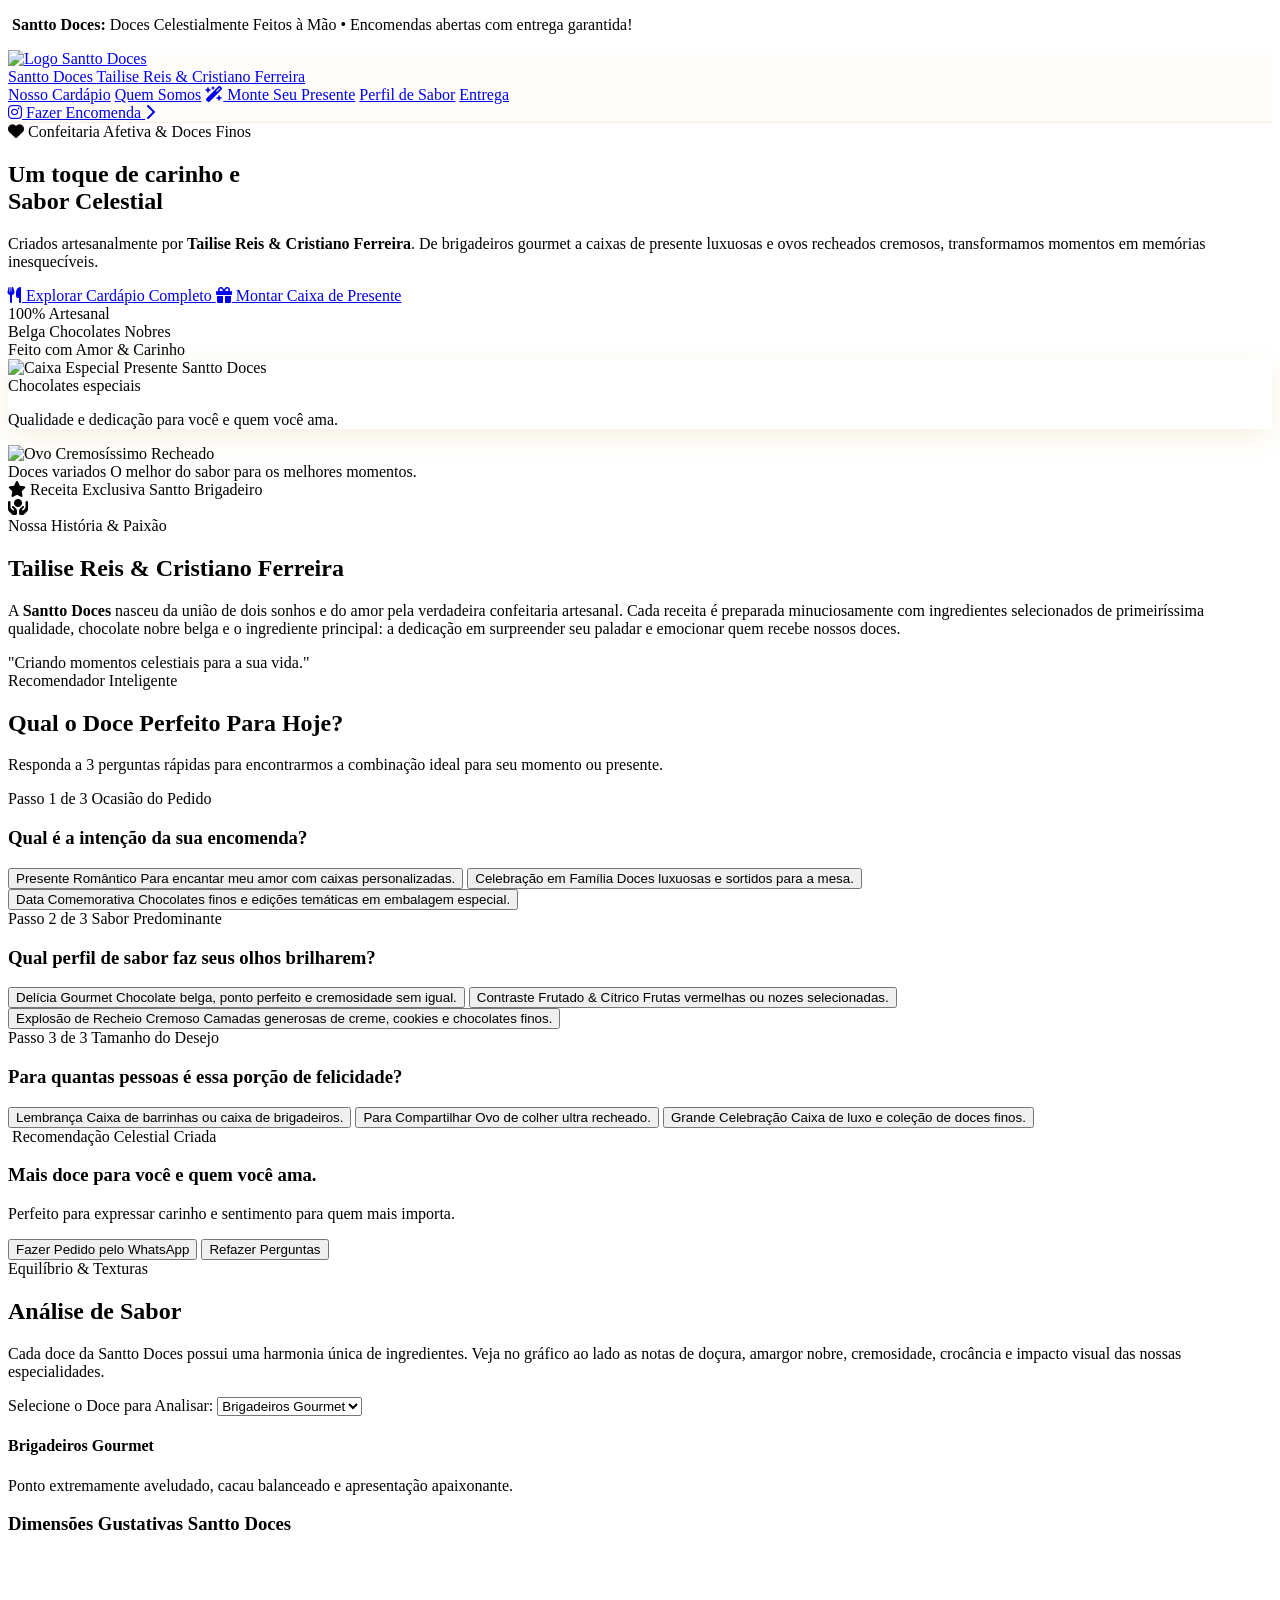
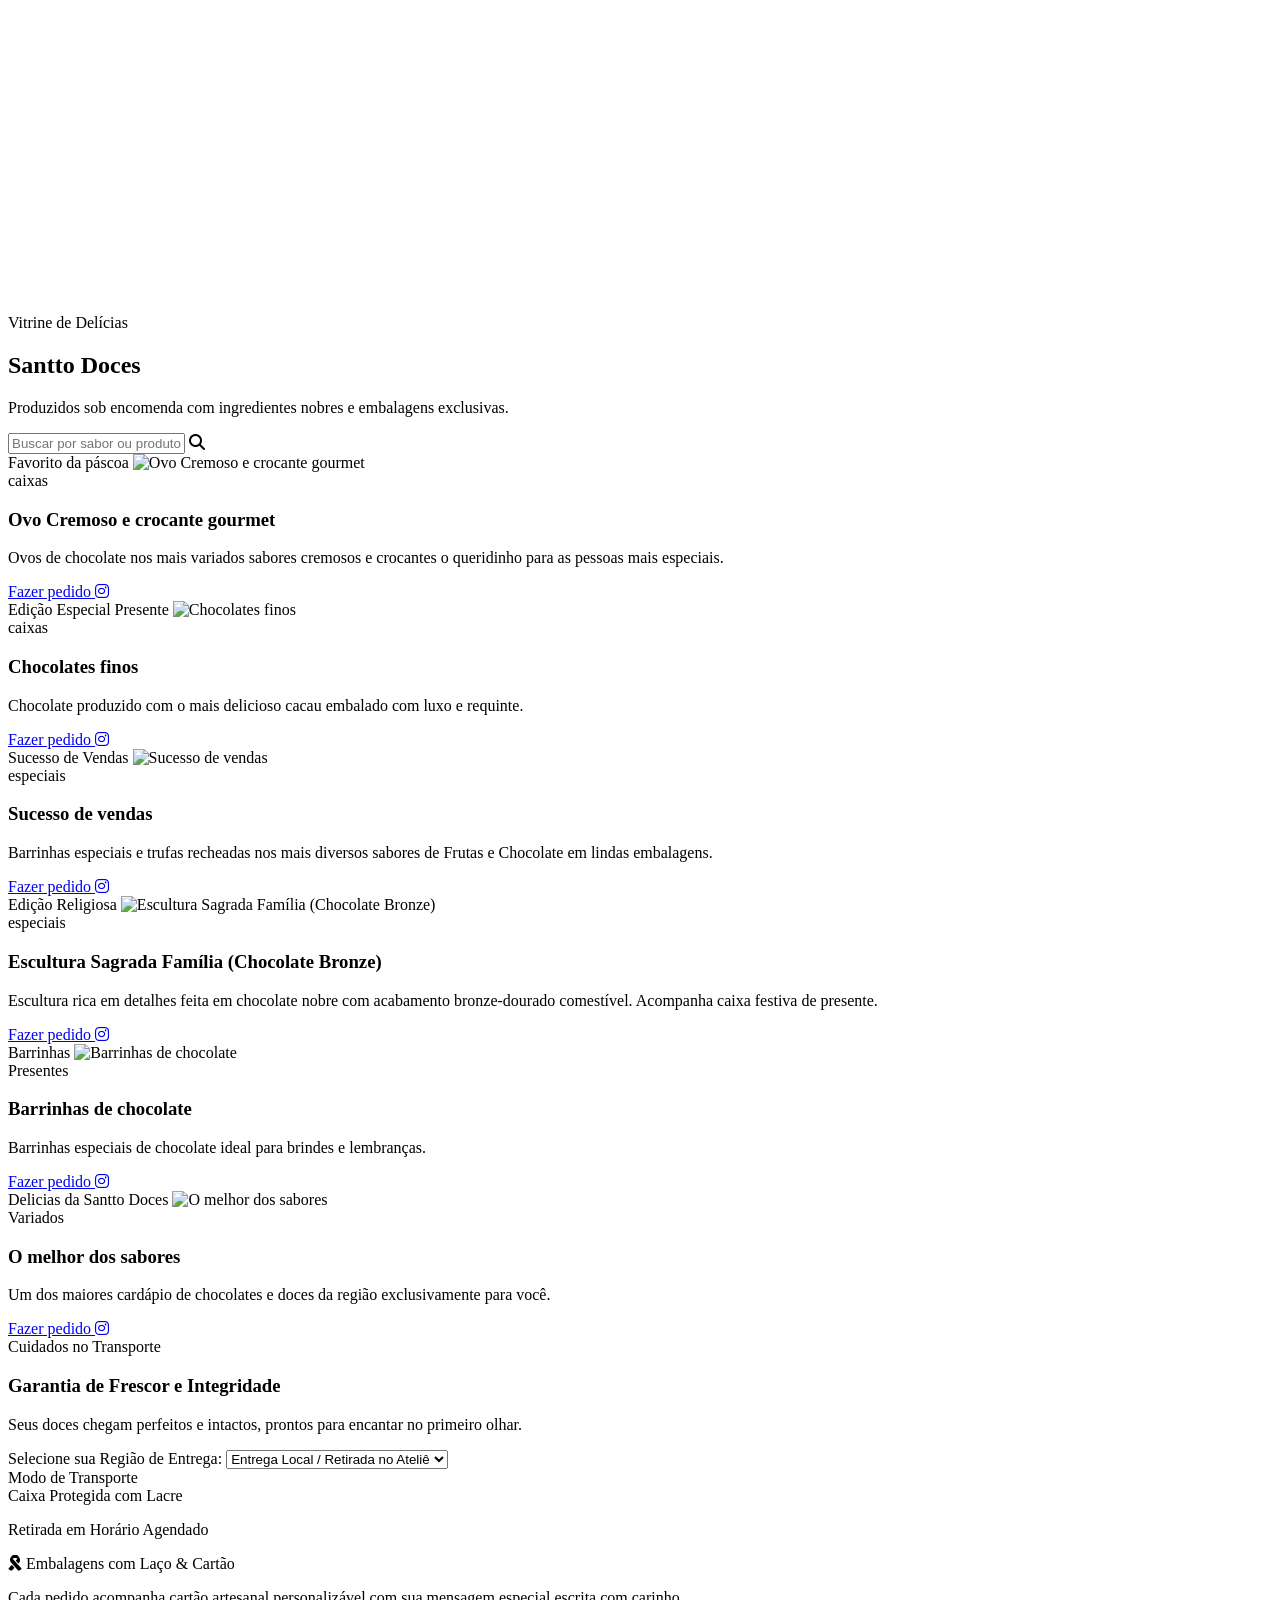
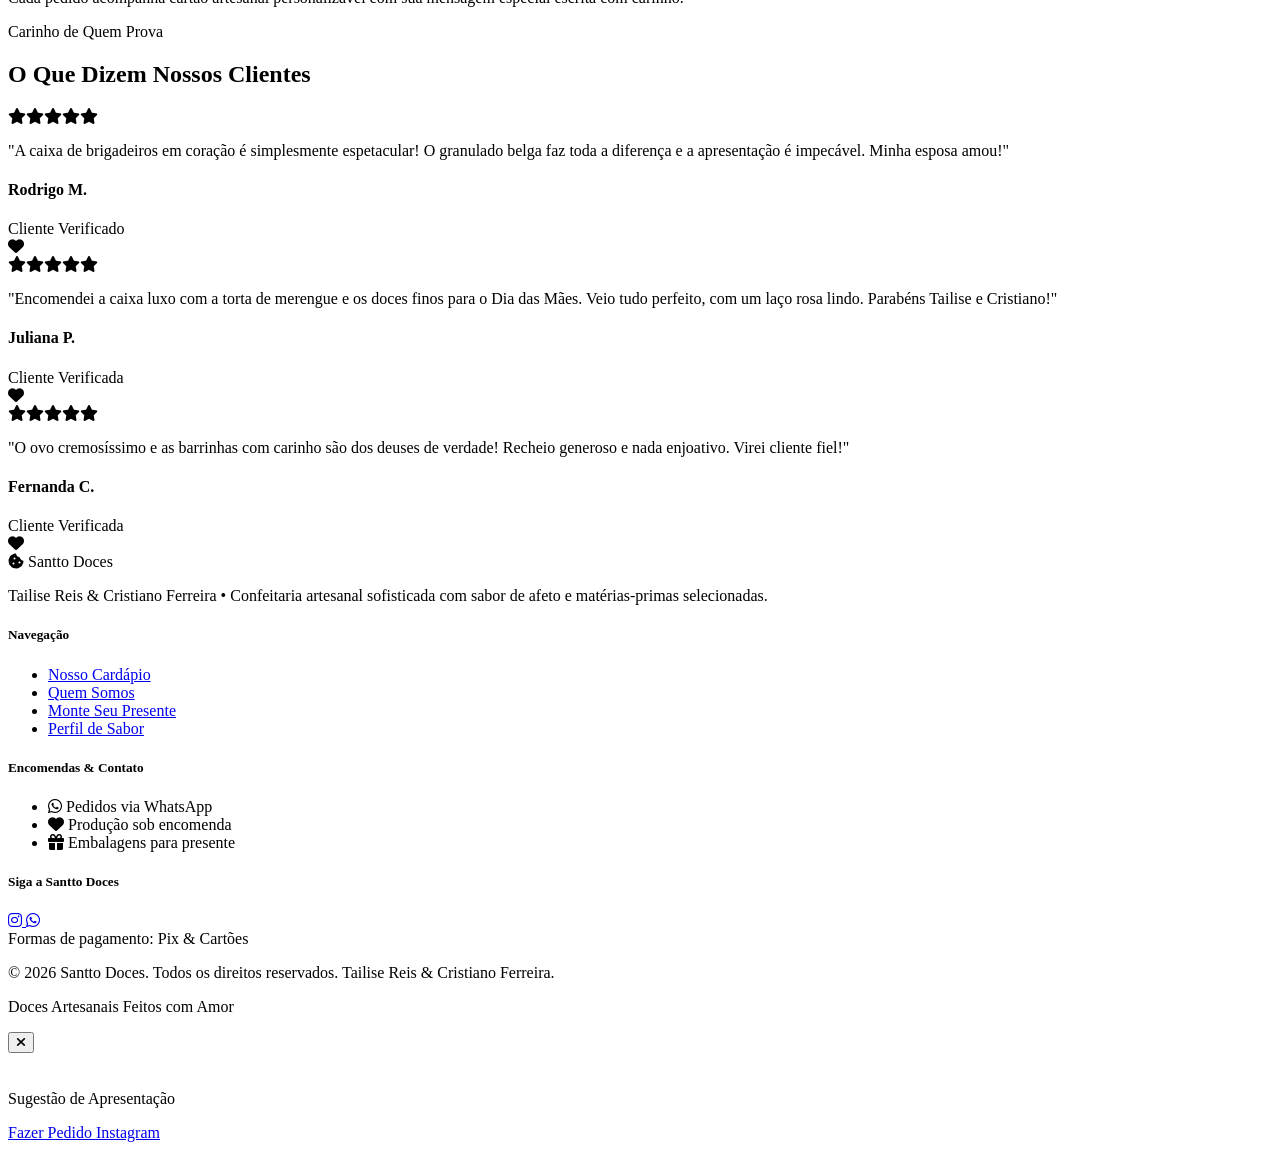
==== index.html @ 0830d9b0 "Update index.html" ====
<!DOCTYPE html>
<html lang="pt-BR" class="scroll-smooth">
<head>
  <meta charset="UTF-8">
  <meta name="viewport" content="width=device-width, initial-scale=1.0">
  <link rel="icon" type="image/jpeg" href="https://crisdoces-self.vercel.app/WhatsApp%20Image%202026-08-25%20at%2020.00.13.jpeg">
  <title>Santto Doces</title>
  
  <link rel="preconnect" href="https://fonts.googleapis.com">
  <link rel="preconnect" href="https://fonts.gstatic.com" crossorigin>
  <link href="https://fonts.googleapis.com/css2?family=Alex+Brush&family=Playfair+Display:ital,wght@0,400;0,600;0,700;1,400&family=Plus+Jakarta+Sans:wght@300;400;500;600;700&display=swap" rel="stylesheet">
  <link rel="stylesheet" href="https://cdnjs.cloudflare.com/ajax/libs/font-awesome/6.4.0/css/all.min.css">

  <script src="https://cdn.tailwindcss.com"></script>
  <script src="https://cdn.jsdelivr.net/npm/chart.js"></script>

  <script>
    tailwind.config = {
      theme: {
        extend: {
          colors: {
            santto: {
              950: '#170C09',
              900: '#26140F',
              800: '#3D2018',
              700: '#593024',
              600: '#7B4434',
              200: '#F5EBE6',
              100: '#FAF4F0',
              50: '#FFFDFB'
            },
            dourado: {
              DEFAULT: '#C59B27',
              light: '#EED68B',
              dark: '#937213'
            },
            rosa: {
              DEFAULT: '#D98A8A',
              light: '#F8E7E7',
              dark: '#B05C5C'
            }
          },
          fontFamily: {
            serif: ['Playfair Display', 'serif'],
            sans: ['Plus Jakarta Sans', 'sans-serif'],
            script: ['Alex Brush', 'cursive']
          }
        }
      }
    }
  </script>

  <style>
    .glass-light {
      background: rgba(255, 253, 251, 0.92);
      backdrop-filter: blur(12px);
      border-bottom: 1px solid rgba(197, 155, 39, 0.15);
    }
    .gold-glow {
      box-shadow: 0 8px 30px -5px rgba(197, 155, 39, 0.2);
    }
    .text-gold-gradient {
      background: linear-gradient(135deg, #3D2018 0%, #C59B27 50%, #7B4434 100%);
      -webkit-background-clip: text;
      -webkit-text-fill-color: transparent;
    }
    .no-scrollbar::-webkit-scrollbar {
      display: none;
    }
    .no-scrollbar {
      -ms-overflow-style: none;
      scrollbar-width: none;
    }

    .chart-container {
      position: relative;
      width: 100%;
      max-width: 550px;
      margin-left: auto;
      margin-right: auto;
      height: 320px;
      max-height: 380px;
    }
    @media (min-width: 768px) {
      .chart-container {
        height: 360px;
      }
    }
  </style>
</head>
<body class="bg-santto-50 text-santto-900 font-sans antialiased selection:bg-dourado-light selection:text-santto-950">

  <div class="bg-santto-900 text-dourado-light text-xs font-medium py-2.5 px-4 text-center border-b border-dourado/20">
    <p class="flex items-center justify-center gap-2">
      <i class="fa-solid fa-halo text-dourado"></i>
      <span><strong>Santto Doces:</strong> Doces Celestialmente Feitos à Mão • Encomendas abertas com entrega garantida!</span>
    </p>
  </div>

  <header class="sticky top-0 z-40 glass-light transition-all duration-300">
    <div class="max-w-7xl mx-auto px-4 sm:px-6 lg:px-8 h-20 flex items-center justify-between">
      
      <!-- Logo com imagem circular central -->
      <a href="#" class="flex items-center gap-3 group">
        <div class="w-12 h-12 rounded-full border-2 border-dourado/40 p-0.5 overflow-hidden shadow-md group-hover:border-dourado transition">
          <img src="https://crisdoces-self.vercel.app/WhatsApp%20Image%202026-08-25%20at%2020.00.13.jpeg" alt="Logo Santto Doces" class="w-full h-full object-cover rounded-full">
        </div>
        <div class="flex flex-col">
          <span class="font-script text-3xl text-santto-900 leading-none -mb-1 font-bold">Santto Doces</span>
          <span class="text-[10px] uppercase tracking-widest text-santto-700 font-semibold">Tailise Reis & Cristiano Ferreira</span>
        </div>
      </a>

      <nav class="hidden lg:flex items-center space-x-7 text-xs font-semibold tracking-wider uppercase text-santto-800">
        <a href="#cardapio" class="hover:text-dourado transition">Nosso Cardápio</a>
        <a href="#historia" class="hover:text-dourado transition">Quem Somos</a>
        <a href="#quiz" class="hover:text-dourado transition text-dourado"><i class="fa-solid fa-wand-magic-sparkles mr-1"></i> Monte Seu Presente</a>
        <a href="#analise" class="hover:text-dourado transition">Perfil de Sabor</a>
        <a href="#entrega" class="hover:text-dourado transition">Entrega</a>
      </nav>

      <div class="flex items-center space-x-4">
        <!-- Link direto para o Instagram no cabeçalho -->
        <a href="https://www.instagram.com/santtodoces?igsi=Z2Z2ZG1lMWlkeXc1" target="_blank" class="flex items-center gap-2 text-santto-900 hover:text-dourado transition p-2" title="Instagram Santto Doces">
          <i class="fa-brands fa-instagram text-2xl text-santto-800"></i>
        </a>
        <a href="#cardapio" class="hidden sm:inline-flex items-center gap-2 bg-gradient-to-r from-santto-800 to-santto-900 text-dourado-light font-bold px-5 py-2.5 rounded-full hover:shadow-lg hover:from-santto-900 hover:to-santto-950 transition duration-300 text-xs tracking-wider uppercase">
          <span>Fazer Encomenda</span>
          <i class="fa-solid fa-chevron-right text-[10px]"></i>
        </a>
      </div>
    </div>
  </header>

  <section class="relative py-16 lg:py-24 bg-gradient-to-b from-santto-100 via-santto-50 to-white overflow-hidden">
    <div class="max-w-7xl mx-auto px-4 sm:px-6 lg:px-8">
      <div class="grid grid-cols-1 lg:grid-cols-12 gap-12 items-center">
        
        <div class="lg:col-span-7 space-y-6 text-center lg:text-left">
          <div class="inline-flex items-center gap-2 bg-rosa-light text-rosa-dark border border-rosa/30 px-4 py-1.5 rounded-full text-xs font-bold tracking-wide uppercase shadow-sm">
            <i class="fa-solid fa-heart"></i>
            <span>Confeitaria Afetiva & Doces Finos</span>
          </div>

          <h1 class="font-serif text-4xl sm:text-6xl font-bold tracking-tight text-santto-900 leading-tight">
            Um toque de carinho e <br>
            <span class="font-script text-5xl sm:text-7xl text-dourado block -mt-2 font-normal">Sabor Celestial</span>
          </h1>

          <p class="text-base sm:text-lg text-santto-700 font-normal leading-relaxed max-w-2xl mx-auto lg:mx-0">
            Criados artesanalmente por <strong>Tailise Reis & Cristiano Ferreira</strong>. De brigadeiros gourmet a caixas de presente luxuosas e ovos recheados cremosos, transformamos momentos em memórias inesquecíveis.
          </p>

          <div class="flex flex-col sm:flex-row items-center justify-center lg:justify-start gap-4 pt-4">
            <a href="#cardapio" class="w-full sm:w-auto inline-flex items-center justify-center gap-3 bg-santto-900 text-dourado-light font-bold text-xs px-8 py-4 rounded-full hover:bg-santto-800 transition duration-300 shadow-xl tracking-wider uppercase">
              <i class="fa-solid fa-utensils"></i>
              <span>Explorar Cardápio Completo</span>
            </a>
            <a href="#quiz" class="w-full sm:w-auto inline-flex items-center justify-center gap-3 bg-white border border-santto-200 hover:border-dourado text-santto-900 font-semibold text-xs px-8 py-4 rounded-full hover:bg-santto-100 transition duration-300 tracking-wider uppercase shadow-sm">
              <i class="fa-solid fa-gift text-dourado"></i>
              <span>Montar Caixa de Presente</span>
            </a>
          </div>

          <div class="pt-8 grid grid-cols-3 gap-4 border-t border-santto-200 text-center max-w-lg mx-auto lg:mx-0">
            <div class="p-2">
              <span class="block font-serif text-xl font-bold text-santto-900">100%</span>
              <span class="text-[11px] text-santto-600 uppercase">Artesanal</span>
            </div>
            <div class="p-2 border-x border-santto-200">
              <span class="block font-serif text-xl font-bold text-dourado">Belga</span>
              <span class="text-[11px] text-santto-600 uppercase">Chocolates Nobres</span>
            </div>
            <div class="p-2">
              <span class="block font-serif text-xl font-bold text-santto-900">Feito com</span>
              <span class="text-[11px] text-santto-600 uppercase">Amor & Carinho</span>
            </div>
          </div>
        </div>

        <div class="lg:col-span-5 relative">
          <div class="relative mx-auto max-w-md lg:max-w-none">
            
            <div class="rounded-3xl overflow-hidden border-4 border-white shadow-2xl gold-glow bg-white p-2 transform rotate-1 hover:rotate-0 transition duration-500">
              <!-- IMAGEM ALTERADA PARA A URL FORNECIDA -->
              <img src="https://crisdoces-self.vercel.app/1%20(5).jpeg" onerror="this.onerror=null; this.src='https://crisdoces-self.vercel.app/1%20(1).jpeg';" alt="Caixa Especial Presente Santto Doces" class="w-full h-80 sm:h-96 object-cover rounded-2xl">
              <div class="p-4 text-center">
                <span class="font-script text-2xl text-dourado font-bold">Chocolates especiais </span>
                <p class="text-xs text-santto-700"> Qualidade e dedicação para você e quem você ama.</p>
              </div>
            </div>

            <div class="absolute -bottom-6 -left-6 bg-white p-2 rounded-2xl shadow-xl border border-santto-200 hidden sm:flex items-center gap-3 max-w-[220px]">
              <img src="https://crisdoces-self.vercel.app/1%20(2).jpeg" onerror="this.onerror=null; this.src='https://crisdoces-self.vercel.app/1%20(1).jpeg';" alt="Ovo Cremosíssimo Recheado" class="w-14 h-14 object-cover rounded-xl">
              <div>
                <span class="text-[11px] font-bold text-santto-900 block leading-tight">Doces variados</span>
                <span class="text-[9px] text-dourado font-semibold uppercase">O melhor do sabor para os melhores momentos.</span>
              </div>
            </div>

            <div class="absolute -top-6 -right-4 bg-santto-900 text-white p-3 rounded-2xl shadow-xl hidden sm:block text-center">
              <i class="fa-solid fa-star text-dourado text-sm mb-1"></i>
              <span class="block text-[10px] font-bold uppercase tracking-wider text-dourado-light">Receita Exclusiva</span>
              <span class="text-xs font-serif italic">Santto Brigadeiro</span>
            </div>

          </div>
        </div>

      </div>
    </div>
  </section>

  <section id="historia" class="py-20 bg-white border-y border-santto-200">
    <div class="max-w-5xl mx-auto px-4 sm:px-6">
      <div class="bg-santto-100/70 border border-santto-200 rounded-3xl p-8 sm:p-12 shadow-sm text-center relative overflow-hidden">
        
        <div class="w-20 h-20 mx-auto mb-6 bg-white rounded-full p-2 border-2 border-dourado/40 shadow-md flex items-center justify-center">
          <i class="fa-solid fa-hands-holding-circle text-3xl text-santto-800"></i>
        </div>

        <span class="text-dourado text-xs font-bold uppercase tracking-widest">Nossa História & Paixão</span>
        <h2 class="font-serif text-3xl sm:text-4xl font-bold text-santto-900 mt-2 mb-4">Tailise Reis & Cristiano Ferreira</h2>
        
        <p class="text-santto-800 text-sm sm:text-base leading-relaxed max-w-3xl mx-auto mb-6">
          A <strong>Santto Doces</strong> nasceu da união de dois sonhos e do amor pela verdadeira confeitaria artesanal. Cada receita é preparada minuciosamente com ingredientes selecionados de primeiríssima qualidade, chocolate nobre belga e o ingrediente principal: a dedicação em surpreender seu paladar e emocionar quem recebe nossos doces.
        </p>

        <div class="inline-flex items-center gap-2 bg-white px-6 py-2.5 rounded-full border border-dourado/30 text-santto-900 font-script text-2xl">
          <span>"Criando momentos celestiais para a sua vida."</span>
        </div>
      </div>
    </div>
  </section>

  <section id="quiz" class="py-20 bg-gradient-to-b from-santto-50 via-santto-100 to-santto-50">
    <div class="max-w-4xl mx-auto px-4 sm:px-6">
      <div class="text-center mb-10">
        <span class="text-dourado text-xs font-bold uppercase tracking-widest">Recomendador Inteligente</span>
        <h2 class="font-serif text-3xl sm:text-4xl font-bold text-santto-900 mt-2">Qual o Doce Perfeito Para Hoje?</h2>
        <p class="text-santto-700 text-sm mt-2">Responda a 3 perguntas rápidas para encontrarmos a combinação ideal para seu momento ou presente.</p>
      </div>

      <div class="bg-white border border-santto-200 rounded-3xl p-6 sm:p-10 shadow-xl relative">
        
        <div id="quiz-step-1" class="space-y-6">
          <div class="flex items-center justify-between text-xs text-dourado font-bold uppercase tracking-widest border-b border-santto-200 pb-3">
            <span>Passo 1 de 3</span>
            <span>Ocasião do Pedido</span>
          </div>
          <h3 class="text-lg font-serif font-bold text-santto-900">Qual é a intenção da sua encomenda?</h3>
          <div class="grid grid-cols-1 sm:grid-cols-3 gap-4">
            <button onclick="setQuizAnswer('occasion', 'amor', 2)" class="border border-santto-200 bg-santto-50 hover:border-dourado hover:bg-white p-4 rounded-2xl text-left transition group">
              <span class="text-santto-900 text-sm font-bold block group-hover:text-dourado">Presente Romântico</span>
              <span class="text-xs text-santto-600 mt-1 block">Para encantar meu amor com caixas personalizadas.</span>
            </button>
            <button onclick="setQuizAnswer('occasion', 'festa', 2)" class="border border-santto-200 bg-santto-50 hover:border-dourado hover:bg-white p-4 rounded-2xl text-left transition group">
              <span class="text-santto-900 text-sm font-bold block group-hover:text-dourado">Celebração em Família</span>
              <span class="text-xs text-santto-600 mt-1 block">Doces luxuosas e sortidos para a mesa.</span>
            </button>
            <button onclick="setQuizAnswer('occasion', 'especial', 2)" class="border border-santto-200 bg-santto-50 hover:border-dourado hover:bg-white p-4 rounded-2xl text-left transition group">
              <span class="text-santto-900 text-sm font-bold block group-hover:text-dourado">Data Comemorativa</span>
              <span class="text-xs text-santto-600 mt-1 block">Chocolates finos e edições temáticas em embalagem especial.</span>
            </button>
          </div>
        </div>

        <div id="quiz-step-2" class="space-y-6 hidden">
          <div class="flex items-center justify-between text-xs text-dourado font-bold uppercase tracking-widest border-b border-santto-200 pb-3">
            <span>Passo 2 de 3</span>
            <span>Sabor Predominante</span>
          </div>
          <h3 class="text-lg font-serif font-bold text-santto-900">Qual perfil de sabor faz seus olhos brilharem?</h3>
          <div class="grid grid-cols-1 sm:grid-cols-3 gap-4">
            <button onclick="setQuizAnswer('flavor', 'brigadeiro', 3)" class="border border-santto-200 bg-santto-50 hover:border-dourado hover:bg-white p-4 rounded-2xl text-left transition group">
              <span class="text-santto-900 text-sm font-bold block group-hover:text-dourado">Delícia Gourmet</span>
              <span class="text-xs text-santto-600 mt-1 block">Chocolate belga, ponto perfeito e cremosidade sem igual.</span>
            </button>
            <button onclick="setQuizAnswer('flavor', 'frutas', 3)" class="border border-santto-200 bg-santto-50 hover:border-dourado hover:bg-white p-4 rounded-2xl text-left transition group">
              <span class="text-santto-900 text-sm font-bold block group-hover:text-dourado">Contraste Frutado & Cítrico</span>
              <span class="text-xs text-santto-600 mt-1 block">Frutas vermelhas ou nozes selecionadas.</span>
            </button>
            <button onclick="setQuizAnswer('flavor', 'recheado', 3)" class="border border-santto-200 bg-santto-50 hover:border-dourado hover:bg-white p-4 rounded-2xl text-left transition group">
              <span class="text-santto-900 text-sm font-bold block group-hover:text-dourado">Explosão de Recheio Cremoso</span>
              <span class="text-xs text-santto-600 mt-1 block">Camadas generosas de creme, cookies e chocolates finos.</span>
            </button>
          </div>
        </div>

        <div id="quiz-step-3" class="space-y-6 hidden">
          <div class="flex items-center justify-between text-xs text-dourado font-bold uppercase tracking-widest border-b border-santto-200 pb-3">
            <span>Passo 3 de 3</span>
            <span>Tamanho do Desejo</span>
          </div>
          <h3 class="text-lg font-serif font-bold text-santto-900">Para quantas pessoas é essa porção de felicidade?</h3>
          <div class="grid grid-cols-1 sm:grid-cols-3 gap-4">
            <button onclick="calculateQuizResult('individual')" class="border border-santto-200 bg-santto-50 hover:border-dourado hover:bg-white p-4 rounded-2xl text-left transition group">
              <span class="text-santto-900 text-sm font-bold block group-hover:text-dourado">Lembrança</span>
              <span class="text-xs text-santto-600 mt-1 block">Caixa de barrinhas ou caixa de brigadeiros.</span>
            </button>
            <button onclick="calculateQuizResult('casal')" class="border border-santto-200 bg-santto-50 hover:border-dourado hover:bg-white p-4 rounded-2xl text-left transition group">
              <span class="text-santto-900 text-sm font-bold block group-hover:text-dourado">Para Compartilhar</span>
              <span class="text-xs text-santto-600 mt-1 block">Ovo de colher ultra recheado.</span>
            </button>
            <button onclick="calculateQuizResult('grupo')" class="border border-santto-200 bg-santto-50 hover:border-dourado hover:bg-white p-4 rounded-2xl text-left transition group">
              <span class="text-santto-900 text-sm font-bold block group-hover:text-dourado">Grande Celebração</span>
              <span class="text-xs text-santto-600 mt-1 block">Caixa de luxo e coleção de doces finos.</span>
            </button>
          </div>
        </div>

        <div id="quiz-result" class="space-y-6 hidden text-center">
          <div class="inline-flex items-center gap-2 bg-dourado/10 border border-dourado/30 text-dourado-dark text-xs font-bold px-4 py-1.5 rounded-full uppercase tracking-widest">
            <i class="fa-solid fa-sparkles"></i> Recomendação Celestial Criada
          </div>
          <h3 id="recommendation-title" class="font-serif text-2xl font-bold text-santto-900">Mais doce para você e quem você ama.</h3>
          <p id="recommendation-desc" class="text-sm text-santto-700 max-w-xl mx-auto">Perfeito para expressar carinho e sentimento para quem mais importa.</p>
          <div class="flex flex-col sm:flex-row items-center justify-center gap-4 pt-4">
            <button id="quiz-add-btn" class="w-full sm:w-auto bg-santto-900 hover:bg-santto-800 text-dourado-light font-bold px-8 py-3.5 rounded-full transition text-xs uppercase tracking-wider shadow-md">
              Fazer Pedido pelo WhatsApp
            </button>
            <button onclick="resetQuiz()" class="w-full sm:w-auto text-santto-600 hover:text-santto-900 text-xs uppercase tracking-wider font-semibold">
              Refazer Perguntas
            </button>
          </div>
        </div>

      </div>
    </div>
  </section>

  <section id="analise" class="py-20 bg-white">
    <div class="max-w-7xl mx-auto px-4 sm:px-6 lg:px-8">
      <div class="grid grid-cols-1 lg:grid-cols-12 gap-12 items-center">
        
        <div class="lg:col-span-5 space-y-6">
          <span class="text-dourado text-xs font-bold uppercase tracking-widest">Equilíbrio & Texturas</span>
          <h2 class="font-serif text-3xl sm:text-4xl font-bold text-santto-900">Análise de Sabor</h2>
          <p class="text-santto-700 text-sm leading-relaxed">
            Cada doce da Santto Doces possui uma harmonia única de ingredientes. Veja no gráfico ao lado as notas de doçura, amargor nobre, cremosidade, crocância e impacto visual das nossas especialidades.
          </p>

          <div class="space-y-3 pt-2">
            <label for="radar-selector" class="block text-xs font-bold text-santto-900 uppercase tracking-wider">Selecione o Doce para Analisar:</label>
            <select id="radar-selector" onchange="updateRadarChart()" class="w-full bg-santto-50 border border-santto-200 text-santto-900 rounded-xl p-3 text-sm font-medium focus:border-dourado focus:outline-none">
              <option value="caixaCoracao">Brigadeiros Gourmet</option>
              <option value="caixaLuxoTorta">Doces Finos</option>
              <option value="barrinhasCarinho">Barra Recheada</option>
              <option value="esculturaNatal">Chocolate e glamour</option>
              <option value="ovoCremoso"> Ovo Recheado</option>
            </select>
          </div>

          <div class="bg-santto-100/60 border border-santto-200 p-4 rounded-xl space-y-2">
            <h4 id="radar-item-title" class="text-sm font-bold text-santto-900 font-serif">Brigadeiros Gourmet</h4>
            <p id="radar-item-desc" class="text-xs text-santto-700">Ponto extremamente aveludado, cacau balanceado e apresentação apaixonante.</p>
          </div>
        </div>

        <div class="lg:col-span-7 bg-santto-50 border border-santto-200 p-6 rounded-3xl shadow-sm">
          <h3 class="text-center font-serif text-lg font-bold text-santto-900 mb-4">Dimensões Gustativas Santto Doces</h3>
          <div class="chart-container">
            <canvas id="sensoryRadarChart"></canvas>
          </div>
        </div>

      </div>
    </div>
  </section>

  <section id="cardapio" class="py-20 bg-santto-100/50 border-t border-santto-200">
    <div class="max-w-7xl mx-auto px-4 sm:px-6 lg:px-8">
      
      <div class="flex flex-col md:flex-row md:items-end justify-between mb-10 gap-6">
        <div>
          <span class="text-dourado text-xs font-bold uppercase tracking-widest">Vitrine de Delícias</span>
          <h2 class="font-serif text-3xl sm:text-5xl font-bold text-santto-900 mt-2">Santto Doces</h2>
          <p class="text-santto-700 text-sm mt-2 max-w-xl">Produzidos sob encomenda com ingredientes nobres e embalagens exclusivas.</p>
        </div>
        
        <div class="flex flex-col sm:flex-row gap-3">
          <div class="relative">
            <input type="text" id="catalog-search" oninput="filterCatalog()" placeholder="Buscar por sabor ou produto..." class="bg-white border border-santto-200 text-santto-900 text-xs rounded-full px-4 py-2.5 pl-9 w-full sm:w-60 focus:border-dourado focus:outline-none shadow-sm">
            <i class="fa-solid fa-magnifying-glass absolute left-3 top-3 text-santto-400 text-xs"></i>
          </div>
          


          
        </div>
      </div>

      <div id="products-grid" class="grid grid-cols-1 sm:grid-cols-2 lg:grid-cols-3 gap-8">
      </div>
    </div>
  </section>

  <section id="entrega" class="py-20 bg-white border-y border-santto-200">
    <div class="max-w-5xl mx-auto px-4 sm:px-6">
      <div class="bg-gradient-to-r from-santto-900 via-santto-800 to-santto-900 text-white rounded-3xl p-8 sm:p-10 shadow-xl border border-dourado/30">
        
        <div class="text-center mb-8">
          <span class="text-dourado text-xs font-bold uppercase tracking-widest">Cuidados no Transporte</span>
          <h3 class="font-serif text-2xl sm:text-3xl font-bold text-white mt-1">Garantia de Frescor e Integridade</h3>
          <p class="text-santto-200 text-xs sm:text-sm mt-2 max-w-2xl mx-auto">Seus doces chegam perfeitos e intactos, prontos para encantar no primeiro olhar.</p>
        </div>

        <div class="grid grid-cols-1 md:grid-cols-3 gap-6 items-center">
          <div class="space-y-2">
            <label for="shipping-region" class="block text-xs font-bold text-dourado uppercase tracking-wider">Selecione sua Região de Entrega:</label>
            <select id="shipping-region" onchange="calculateShippingInfo()" class="w-full bg-santto-950 border border-santto-700 text-white rounded-xl p-3 text-xs font-medium focus:border-dourado focus:outline-none">
              <option value="local">Entrega Local / Retirada no Ateliê</option>
              <option value="expressa">Entrega Expressa via Motoboy</option>
              <option value="regiao">Região Metropolitana & Próximas</option>
            </select>
          </div>

          <div id="thermal-status-card" class="bg-santto-950 border border-dourado/40 p-4 rounded-2xl text-center space-y-1">
            <span class="text-[10px] text-dourado uppercase tracking-widest block font-bold">Modo de Transporte</span>
            <div id="thermal-temp" class="text-lg font-bold text-emerald-400 font-serif">Caixa Protegida com Lacre</div>
            <p id="thermal-time" class="text-xs text-santto-200">Retirada em Horário Agendado</p>
          </div>

          <div class="text-center md:text-left space-y-2">
            <div class="flex items-center justify-center md:justify-start gap-2 text-xs text-dourado-light font-bold">
              <i class="fa-solid fa-ribbon text-dourado text-base"></i>
              <span>Embalagens com Laço & Cartão</span>
            </div>
            <p class="text-[11px] text-santto-200 leading-relaxed">Cada pedido acompanha cartão artesanal personalizável com sua mensagem especial escrita com carinho.</p>
          </div>
        </div>

      </div>
    </div>
  </section>

  <section class="py-20 bg-santto-50">
    <div class="max-w-7xl mx-auto px-4 sm:px-6 lg:px-8">
      <div class="text-center mb-14">
        <span class="text-dourado text-xs font-bold uppercase tracking-widest">Carinho de Quem Prova</span>
        <h2 class="font-serif text-3xl sm:text-4xl font-bold text-santto-900 mt-2">O Que Dizem Nossos Clientes</h2>
      </div>

      <div class="grid grid-cols-1 md:grid-cols-3 gap-8">
        
        <div class="bg-white border border-santto-200 p-6 rounded-2xl shadow-sm flex flex-col justify-between">
          <div>
            <div class="flex text-dourado text-xs gap-1 mb-3">
              <i class="fa-solid fa-star"></i><i class="fa-solid fa-star"></i><i class="fa-solid fa-star"></i><i class="fa-solid fa-star"></i><i class="fa-solid fa-star"></i>
            </div>
            <p class="text-xs sm:text-sm text-santto-800 italic leading-relaxed">
              "A caixa de brigadeiros em coração é simplesmente espetacular! O granulado belga faz toda a diferença e a apresentação é impecável. Minha esposa amou!"
            </p>
          </div>
          <div class="mt-6 pt-4 border-t border-santto-100 flex items-center justify-between">
            <div>
              <h4 class="font-bold text-xs text-santto-900">Rodrigo M.</h4>
              <span class="text-[10px] text-santto-500">Cliente Verificado</span>
            </div>
            <span class="text-xs text-rosa-dark"><i class="fa-solid fa-heart"></i></span>
          </div>
        </div>

        <div class="bg-white border border-santto-200 p-6 rounded-2xl shadow-sm flex flex-col justify-between">
          <div>
            <div class="flex text-dourado text-xs gap-1 mb-3">
              <i class="fa-solid fa-star"></i><i class="fa-solid fa-star"></i><i class="fa-solid fa-star"></i><i class="fa-solid fa-star"></i><i class="fa-solid fa-star"></i>
            </div>
            <p class="text-xs sm:text-sm text-santto-800 italic leading-relaxed">
              "Encomendei a caixa luxo com a torta de merengue e os doces finos para o Dia das Mães. Veio tudo perfeito, com um laço rosa lindo. Parabéns Tailise e Cristiano!"
            </p>
          </div>
          <div class="mt-6 pt-4 border-t border-santto-100 flex items-center justify-between">
            <div>
              <h4 class="font-bold text-xs text-santto-900">Juliana P.</h4>
              <span class="text-[10px] text-santto-500">Cliente Verificada</span>
            </div>
            <span class="text-xs text-rosa-dark"><i class="fa-solid fa-heart"></i></span>
          </div>
        </div>

        <div class="bg-white border border-santto-200 p-6 rounded-2xl shadow-sm flex flex-col justify-between">
          <div>
            <div class="flex text-dourado text-xs gap-1 mb-3">
              <i class="fa-solid fa-star"></i><i class="fa-solid fa-star"></i><i class="fa-solid fa-star"></i><i class="fa-solid fa-star"></i><i class="fa-solid fa-star"></i>
            </div>
            <p class="text-xs sm:text-sm text-santto-800 italic leading-relaxed">
              "O ovo cremosíssimo e as barrinhas com carinho são dos deuses de verdade! Recheio generoso e nada enjoativo. Virei cliente fiel!"
            </p>
          </div>
          <div class="mt-6 pt-4 border-t border-santto-100 flex items-center justify-between">
            <div>
              <h4 class="font-bold text-xs text-santto-900">Fernanda C.</h4>
              <span class="text-[10px] text-santto-500">Cliente Verificada</span>
            </div>
            <span class="text-xs text-rosa-dark"><i class="fa-solid fa-heart"></i></span>
          </div>
        </div>

      </div>
    </div>
  </section>

  <footer class="bg-santto-950 text-white border-t border-santto-800 py-12">
    <div class="max-w-7xl mx-auto px-4 sm:px-6 lg:px-8">
      <div class="grid grid-cols-1 md:grid-cols-4 gap-8 mb-12">
        
        <div class="space-y-3">
          <div class="flex items-center gap-2">
            <i class="fa-solid fa-cookie-bite text-dourado text-2xl"></i>
            <span class="font-script text-3xl text-dourado-light font-bold">Santto Doces</span>
          </div>
          <p class="text-xs text-santto-200 leading-relaxed">Tailise Reis & Cristiano Ferreira • Confeitaria artesanal sofisticada com sabor de afeto e matérias-primas selecionadas.</p>
        </div>

        <div>
          <h5 class="font-bold text-xs text-dourado uppercase tracking-wider mb-4">Navegação</h5>
          <ul class="space-y-2 text-xs text-santto-200">
            <li><a href="#cardapio" class="hover:text-dourado transition">Nosso Cardápio</a></li>
            <li><a href="#historia" class="hover:text-dourado transition">Quem Somos</a></li>
            <li><a href="#quiz" class="hover:text-dourado transition">Monte Seu Presente</a></li>
            <li><a href="#analise" class="hover:text-dourado transition">Perfil de Sabor</a></li>
          </ul>
        </div>

        <div>
          <h5 class="font-bold text-xs text-dourado uppercase tracking-wider mb-4">Encomendas & Contato</h5>
          <ul class="space-y-2 text-xs text-santto-200">
            <li class="flex items-center gap-2"><i class="fa-brands fa-whatsapp text-emerald-400"></i> Pedidos via WhatsApp</li>
            <li class="flex items-center gap-2"><i class="fa-solid fa-heart text-rosa"></i> Produção sob encomenda</li>
            <li class="flex items-center gap-2"><i class="fa-solid fa-gift text-dourado"></i> Embalagens para presente</li>
          </ul>
        </div>

        <div>
          <h5 class="font-bold text-xs text-dourado uppercase tracking-wider mb-4">Siga a Santto Doces</h5>
          <div class="flex gap-3 mb-4">
            <a href="https://www.instagram.com/santtodoces?igsi=Z2Z2ZG1lMWlkeXc1" target="_blank" class="w-9 h-9 rounded-full bg-santto-900 border border-santto-700 flex items-center justify-center text-white hover:text-dourado hover:border-dourado transition">
              <i class="fa-brands fa-instagram text-sm"></i>
            </a>
            <a href="https://wa.me/555499699963?text=Gostaria%20de%20fazer%20um%20pedido" target="_blank" class="w-9 h-9 rounded-full bg-santto-900 border border-santto-700 flex items-center justify-center text-white hover:text-dourado hover:border-dourado transition">
              <i class="fa-brands fa-whatsapp text-sm"></i>
            </a>
          </div>
          <span class="text-[10px] text-santto-400 block">Formas de pagamento: Pix & Cartões</span>
        </div>

      </div>

      <div class="pt-8 border-t border-santto-900 flex flex-col sm:flex-row items-center justify-between text-[11px] text-santto-400 gap-4">
        <p>© 2026 Santto Doces. Todos os direitos reservados. Tailise Reis & Cristiano Ferreira.</p>
        <p>Doces Artesanais Feitos com Amor</p>
      </div>
    </div>
  </footer>

  <!-- Modal de Produto (sem preço e com botão direto para WhatsApp) -->
  <div id="product-modal" class="fixed inset-0 z-50 flex items-center justify-center p-4 bg-santto-950/70 backdrop-blur-md hidden">
    <div class="bg-white border border-santto-200 rounded-3xl max-w-lg w-full p-6 relative shadow-2xl space-y-4">
      <button onclick="closeProductModal()" class="absolute top-4 right-4 text-santto-400 hover:text-santto-900 p-2">
        <i class="fa-solid fa-xmark text-lg"></i>
      </button>

      <div class="flex flex-col sm:flex-row items-center gap-4">
        <img id="modal-img" src="" onerror="this.onerror=null; this.src='https://crisdoces-self.vercel.app/1%20(5).jpeg';" alt="" class="w-full sm:w-32 h-32 object-cover rounded-2xl border border-santto-200 shadow-sm">
        <div>
          <span id="modal-badge" class="text-[10px] bg-rosa-light text-rosa-dark font-bold px-2.5 py-1 rounded-full uppercase tracking-wider"></span>
          <h3 id="modal-title" class="font-serif font-bold text-xl text-santto-900 mt-1"></h3>
        </div>
      </div>

      <p id="modal-desc" class="text-xs text-santto-700 leading-relaxed"></p>

      <div class="bg-santto-50 p-3 rounded-xl border border-santto-200 space-y-1">
        <span class="text-[10px] text-dourado-dark font-bold uppercase tracking-wider block">Sugestão de Apresentação</span>
        <p id="modal-pairing" class="text-xs text-santto-800"></p>
      </div>

      <div class="flex gap-3 pt-2">
        <a id="modal-order-btn" href="https://wa.me/555499699963?text=Gostaria%20de%20fazer%20um%20pedido" target="_blank" class="flex-1 bg-santto-900 hover:bg-santto-800 text-dourado-light font-bold py-3 rounded-full text-xs uppercase tracking-wider transition shadow-md text-center">
          Fazer Pedido
        </a>
        <a href="https://www.instagram.com/santtodoces?igsi=Z2Z2ZG1lMWlkeXc1" target="_blank" class="bg-santto-100 hover:bg-santto-200 text-santto-800 font-semibold px-5 py-3 rounded-full text-xs uppercase transition text-center">
          Instagram
        </a>
      </div>
    </div>
  </div>

  <script>
    // Dados dos produtos (sem preço, pois valores foram removidos da exibição)
    const products = [
      {
        id: 'p1',
        title: 'Ovo Cremoso e crocante gourmet',
        category: 'caixas',
        badge: 'Favorito da páscoa',
        img: 'https://crisdoces-self.vercel.app/1%20(6).jpeg',
        desc: 'Ovos de chocolate nos mais variados sabores cremosos e crocantes o queridinho para as pessoas mais especiais.',
        pairing: 'Perfeito para presentear aquela pessoa especial.'
      },
      {
        id: 'p2',
        title: 'Chocolates finos',
        category: 'caixas',
        badge: 'Edição Especial Presente',
        img: 'https://crisdoces-self.vercel.app/1%20(2).jpeg',
        desc: 'Chocolate produzido com o mais delicioso cacau embalado com luxo e requinte.',
        pairing: 'Ideal para presentear aquela pessoa especial em qualquer data.'
      },
      {
        id: 'p3',
        title: 'Sucesso de vendas',
        category: 'especiais',
        badge: 'Sucesso de Vendas',
        img: 'https://crisdoces-self.vercel.app/1%20(3).jpeg',
        desc: 'Barrinhas especiais e trufas recheadas nos mais diversos sabores de Frutas e Chocolate em lindas embalagens.',
        pairing: 'Excelente para lembranças elegantes e consumo pessoal.'
      },
      {
        id: 'p4',
        title: 'Escultura Sagrada Família (Chocolate Bronze)',
        category: 'especiais',
        badge: 'Edição Religiosa',
        img: 'https://crisdoces-self.vercel.app/1%20(5).jpeg',
        desc: 'Escultura rica em detalhes feita em chocolate nobre com acabamento bronze-dourado comestível. Acompanha caixa festiva de presente.',
        pairing: 'Presente memorável para celebrações natalinas, batizados e momentos de fé.'
      },

            {
        id: 'p5',
        title: 'Barrinhas de chocolate',
        category: 'Presentes',
        badge: 'Barrinhas ',
        img: 'https://crisdoces-self.vercel.app/uy.jpeg',
        desc: 'Barrinhas especiais de chocolate ideal para brindes e lembranças.',
        pairing: 'Ideal para quem quer criar uma memória soce e aconchegante com o melhor chocolate.'
      },
      
      {
        id: 'p6',
        title: 'O melhor dos sabores',
        category: 'Variados',
        badge: 'Delicias da Santto Doces',
        img: 'https://crisdoces-self.vercel.app/1%20(4).jpeg',
        desc: 'Um dos maiores cardápio de chocolates e doces da região exclusivamente para você.',
        pairing: 'Temos um dos maiores cardápio de chocolates e doces direto de Caxias do SUl carinhosamente para você.'
      }
    ];

    const sensoryData = {
      caixaCoracao: {
        title: 'Ovos de chocolate Gourmet',
        desc: 'Doçura equilibrada, altíssima cremosidade no ponto e crocância inigualável.',
        data: [75, 95, 40, 95]
      },
      caixaLuxoTorta: {
        title: 'Caixa Luxo Torta Meringue & Finos',
        desc: 'Variedade incrível de texturas: o tostado do merengue com a cremosidade dos brigadeiros finos.',
        data: [80, 90, 65, 100]
      },
      barrinhasCarinho: {
        title: 'Trio de Barras Recheadas "Com Carinho"',
        desc: 'Contraste marcante entre a crocância das nozes, a acidez das frutas e o chocolate aveludado.',
        data: [70, 85, 85, 90]
      },
      esculturaNatal: {
        title: 'Escultura Sagrada Família (Chocolate Bronze)',
        desc: 'Sabor intenso de chocolate nobre com acabamento dourado esculpido à mão de valor estético supremo.',
        data: [65, 60, 50, 100]
      },
      ovoCremoso: {
        title: 'Bombom Gigante Cremosíssimo Recheado',
        desc: 'Experiência indulgente com camadas fartas de creme de avelã e ganaches finos.',
        data: [90, 100, 70, 85]
      }
    };

    let currentCategory = 'todos';
    let quizState = {};
    let sensoryChartInstance = null;

    // URL base do WhatsApp com mensagem padrão
    const WHATSAPP_URL = 'https://wa.me/555499699963?text=Gostaria%20de%20fazer%20um%20pedido';
    const INSTAGRAM_URL = 'https://www.instagram.com/santtodoces?igsi=Z2Z2ZG1lMWlkeXc1';

    document.addEventListener('DOMContentLoaded', () => {
      renderCatalog();
      initSensoryRadarChart();
    });

    function renderCatalog() {
      const container = document.getElementById('products-grid');
      const searchTerm = document.getElementById('catalog-search').value.toLowerCase();

      const filtered = products.filter(p => {
        const matchesCategory = currentCategory === 'todos' || p.category === currentCategory;
        const matchesSearch = p.title.toLowerCase().includes(searchTerm) || p.desc.toLowerCase().includes(searchTerm);
        return matchesCategory && matchesSearch;
      });

      if (filtered.length === 0) {
        container.innerHTML = `
          <div class="col-span-full text-center py-12 text-santto-500">
            <i class="fa-solid fa-cookie-bite text-3xl mb-3 block text-santto-300"></i>
            Nenhum doce encontrado com essa busca. Tente buscar por "brigadeiro", "torta" ou "caixa".
          </div>
        `;
        return;
      }

      container.innerHTML = filtered.map(p => `
        <div class="product-card group bg-white border border-santto-200 hover:border-dourado rounded-2xl overflow-hidden transition duration-300 shadow-sm flex flex-col justify-between">
          <div class="relative overflow-hidden aspect-[4/3] cursor-pointer" onclick="openProductModal('${p.id}')">
            <span class="absolute top-3 left-3 z-10 bg-santto-900 text-dourado-light text-[10px] font-bold px-3 py-1 rounded-full uppercase tracking-wider shadow-md">${p.badge}</span>
            <img src="${p.img}" onerror="this.onerror=null; this.src='https://crisdoces-self.vercel.app/1%20(1).jpeg';" alt="${p.title}" class="w-full h-full object-cover group-hover:scale-105 transition duration-500">
          </div>
          <div class="p-6 flex flex-col flex-grow justify-between">
            <div>
              <div class="flex items-center justify-between text-xs text-dourado-dark font-semibold mb-1">
                <span class="capitalize">${p.category}</span>
              </div>
              <h3 onclick="openProductModal('${p.id}')" class="font-serif text-lg font-bold text-santto-900 group-hover:text-dourado-dark transition cursor-pointer">${p.title}</h3>
              <p class="text-santto-600 text-xs mt-2 line-clamp-2 leading-relaxed">${p.desc}</p>
            </div>
            <div class="mt-6 pt-4 border-t border-santto-100 flex items-center justify-between gap-2">
              <a href="${WHATSAPP_URL}" target="_blank" class="flex-1 bg-santto-900 hover:bg-santto-800 text-dourado-light font-bold py-2.5 px-3 rounded-full transition duration-300 shadow-md text-center text-xs uppercase tracking-wider">
                Fazer pedido
              </a>
              <a href="${INSTAGRAM_URL}" target="_blank" class="bg-santto-100 hover:bg-santto-200 text-santto-800 p-3 rounded-full transition duration-300" title="Ver no Instagram">
                <i class="fa-brands fa-instagram"></i>
              </a>
            </div>
          </div>
        </div>
      `).join('');
    }

    function filterCatalogCategory(category) {
      currentCategory = category;
      document.querySelectorAll('.cat-btn').forEach(btn => {
        btn.classList.remove('bg-santto-900', 'text-dourado-light', 'font-bold');
        btn.classList.add('bg-white', 'border', 'border-santto-200', 'text-santto-800');
      });
      event.currentTarget.classList.remove('bg-white', 'border', 'border-santto-200', 'text-santto-800');
      event.currentTarget.classList.add('bg-santto-900', 'text-dourado-light', 'font-bold');
      renderCatalog();
    }

    function filterCatalog() {
      renderCatalog();
    }

    function openProductModal(id) {
      const p = products.find(item => item.id === id);
      if (!p) return;

      document.getElementById('modal-img').src = p.img;
      document.getElementById('modal-badge').innerText = p.badge;
      document.getElementById('modal-title').innerText = p.title;
      document.getElementById('modal-desc').innerText = p.desc;
      document.getElementById('modal-pairing').innerText = p.pairing;

      // O botão "Fazer Pedido" no modal já aponta para o WhatsApp padrão
      document.getElementById('product-modal').classList.remove('hidden');
    }

    function closeProductModal() {
      document.getElementById('product-modal').classList.add('hidden');
    }

    function initSensoryRadarChart() {
      const ctx = document.getElementById('sensoryRadarChart').getContext('2d');
      const initial = sensoryData.caixaCoracao;

      sensoryChartInstance = new Chart(ctx, {
        type: 'radar',
        data: {
          labels: ['Doçura', 'Cremosidade', 'Crocância', 'Apresentação Visual'],
          datasets: [{
            label: initial.title,
            data: initial.data,
            backgroundColor: 'rgba(197, 155, 39, 0.25)',
            borderColor: '#C59B27',
            pointBackgroundColor: '#26140F',
            pointBorderColor: '#C59B27',
            borderWidth: 2,
            pointRadius: 4
          }]
        },
        options: {
          responsive: true,
          maintainAspectRatio: false,
          scales: {
            r: {
              angleLines: { color: 'rgba(38, 20, 15, 0.15)' },
              grid: { color: 'rgba(38, 20, 15, 0.15)' },
              pointLabels: {
                color: '#26140F',
                font: { family: 'Plus Jakarta Sans', size: 11, weight: 'bold' }
              },
              ticks: { display: false, min: 0, max: 100 }
            }
          },
          plugins: {
            legend: {
              labels: { color: '#26140F', font: { family: 'Playfair Display', size: 13, weight: 'bold' } }
            }
          }
        }
      });
    }

    function updateRadarChart() {
      const key = document.getElementById('radar-selector').value;
      const selected = sensoryData[key];

      document.getElementById('radar-item-title').innerText = selected.title;
      document.getElementById('radar-item-desc').innerText = selected.desc;

      if (sensoryChartInstance) {
        sensoryChartInstance.data.datasets[0].label = selected.title;
        sensoryChartInstance.data.datasets[0].data = selected.data;
        sensoryChartInstance.update();
      }
    }

    function setQuizAnswer(key, value, nextStep) {
      quizState[key] = value;
      document.querySelectorAll('#quiz-step-1, #quiz-step-2, #quiz-step-3, #quiz-result').forEach(el => el.classList.add('hidden'));
      document.getElementById(`quiz-step-${nextStep}`).classList.remove('hidden');
    }

    function calculateQuizResult(portion) {
      quizState.portion = portion;
      document.querySelectorAll('#quiz-step-1, #quiz-step-2, #quiz-step-3').forEach(el => el.classList.add('hidden'));
      
      const resultEl = document.getElementById('quiz-result');
      const titleEl = document.getElementById('recommendation-title');
      const descEl = document.getElementById('recommendation-desc');
      const addBtn = document.getElementById('quiz-add-btn');

      let recProduct = products[0];
      if (quizState.occasion === 'festa' || portion === 'grupo') {
        recProduct = products[1];
      } else if (quizState.occasion === 'especial') {
        recProduct = products[3];
      } else if (quizState.flavor === 'recheado') {
        recProduct = products[4];
      } else if (portion === 'individual') {
        recProduct = products[2];
      }

      titleEl.innerText = recProduct.title;
      descEl.innerText = `Recomendação Santto Doces preparada com todo carinho para seu momento! ${recProduct.desc}`;
      
      // Alterado: botão agora abre WhatsApp diretamente
      addBtn.onclick = () => {
        window.open(WHATSAPP_URL, '_blank');
      };

      resultEl.classList.remove('hidden');
    }

    function resetQuiz() {
      quizState = {};
      document.querySelectorAll('#quiz-step-2, #quiz-step-3, #quiz-result').forEach(el => el.classList.add('hidden'));
      document.getElementById('quiz-step-1').classList.remove('hidden');
    }

    function calculateShippingInfo() {
      const region = document.getElementById('shipping-region').value;
      const tempEl = document.getElementById('thermal-temp');
      const timeEl = document.getElementById('thermal-time');

      if (region === 'local') {
        tempEl.innerText = 'Retirada no Ateliê';
        timeEl.innerText = 'Horário agendado com Tailise & Cristiano';
      } else if (region === 'expressa') {
        tempEl.innerText = 'Entrega via Motoboy';
        timeEl.innerText = 'Embalagem rígida com laço e proteção';
      } else {
        tempEl.innerText = 'Envio Metropolitano';
        timeEl.innerText = 'Transporte em caixa de proteção especial';
      }
    }
  </script>
</body>
</html>
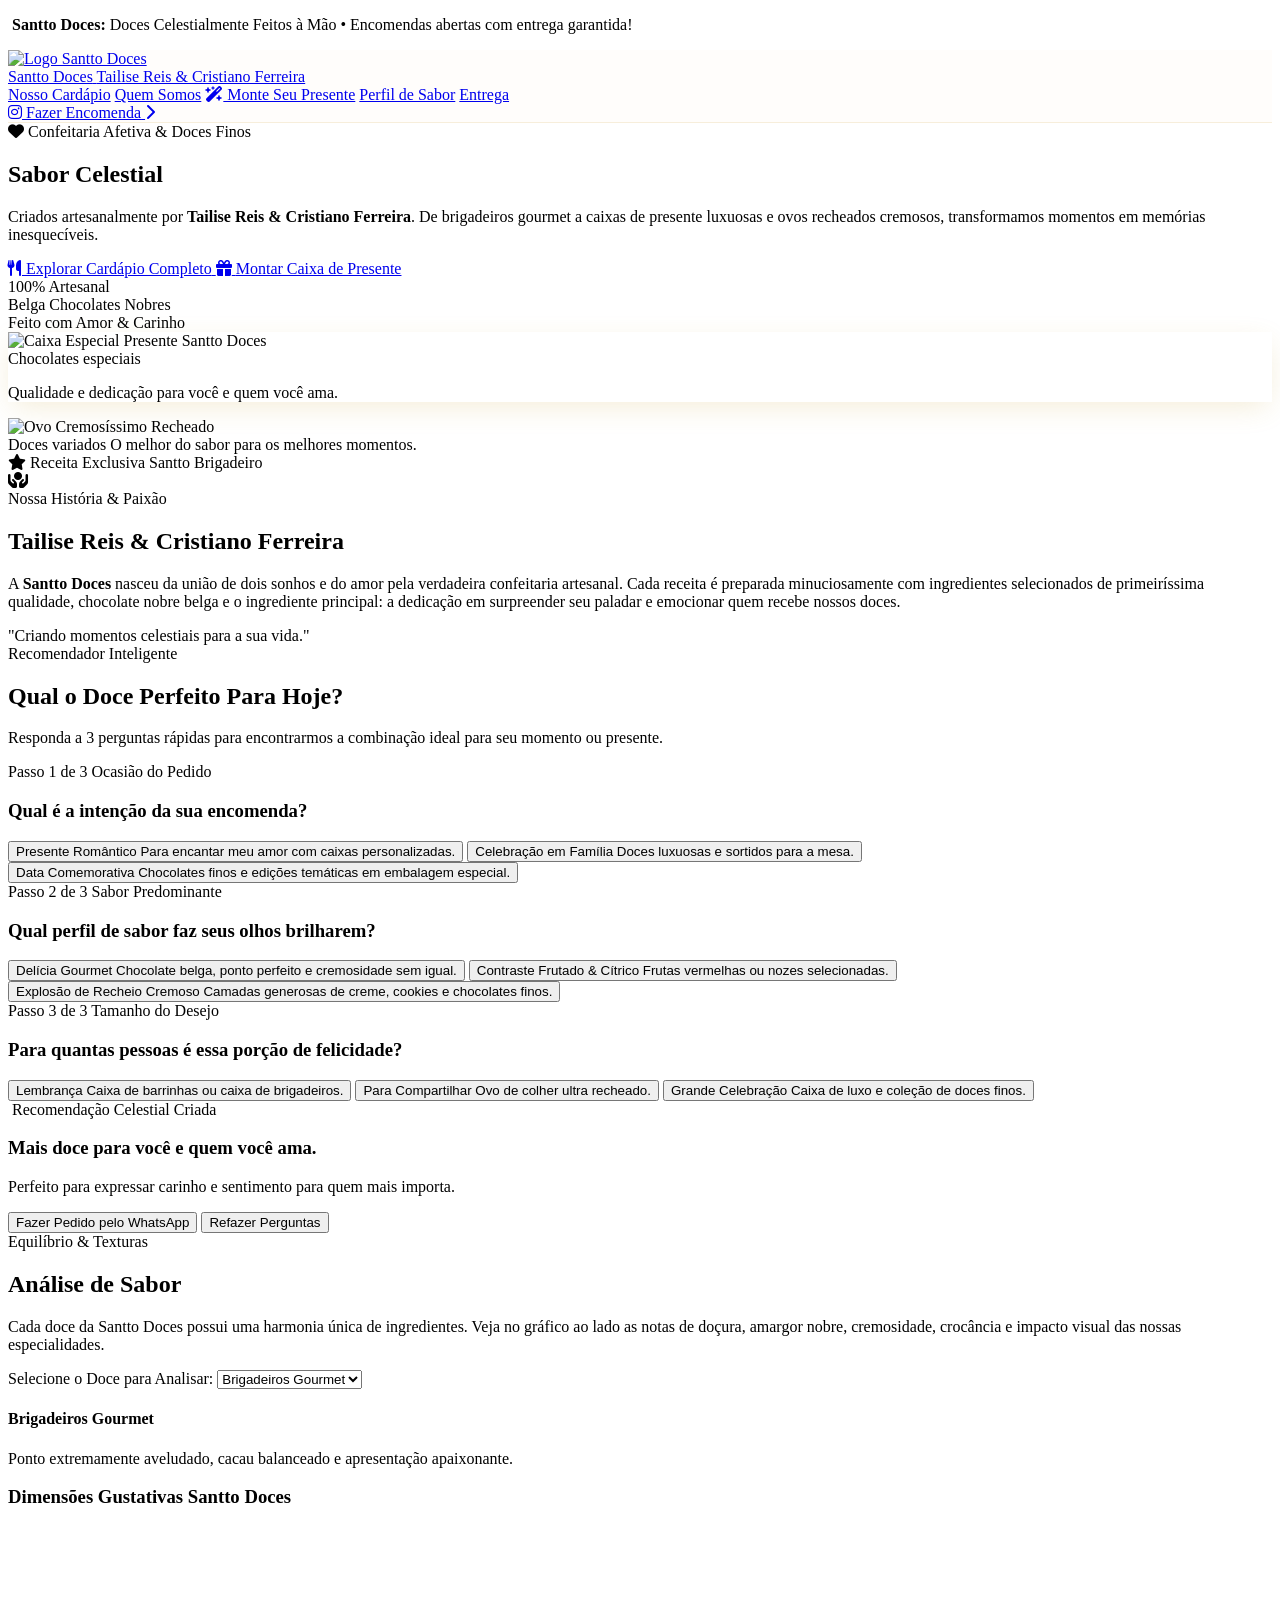
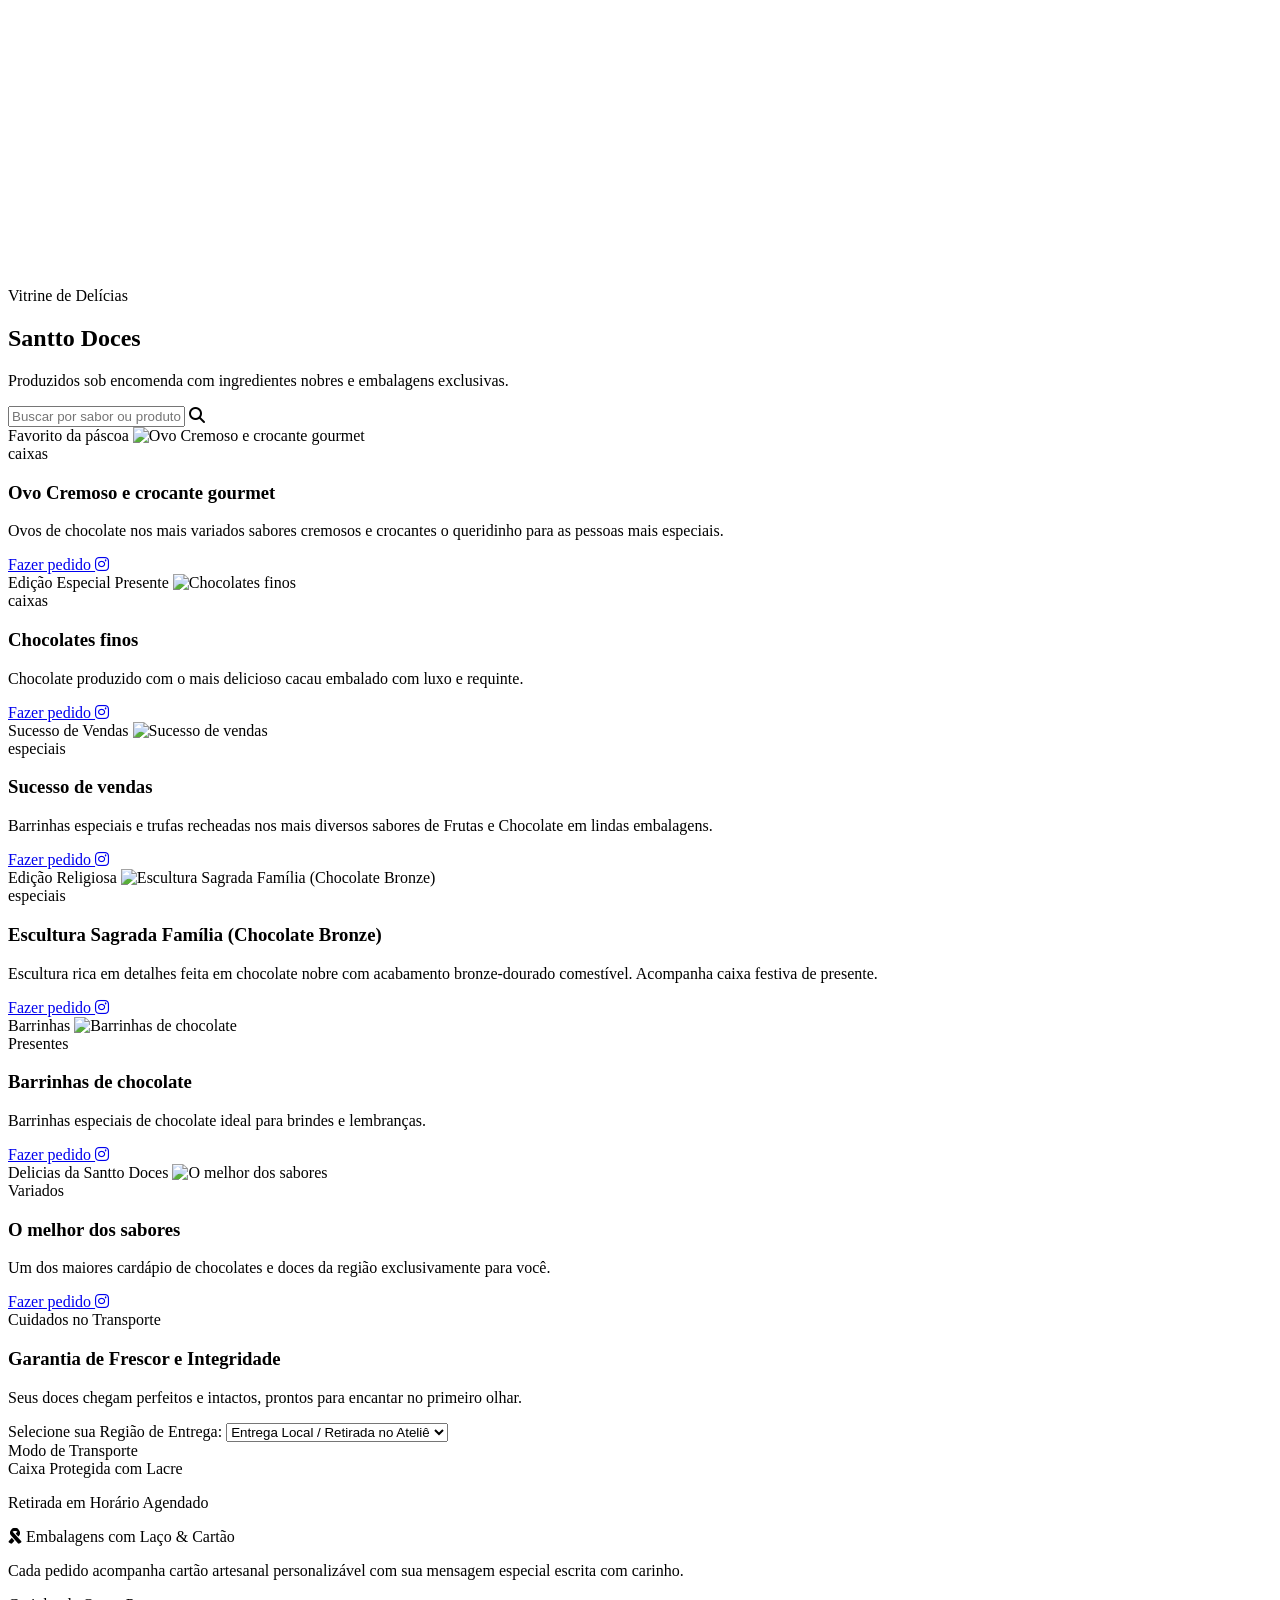
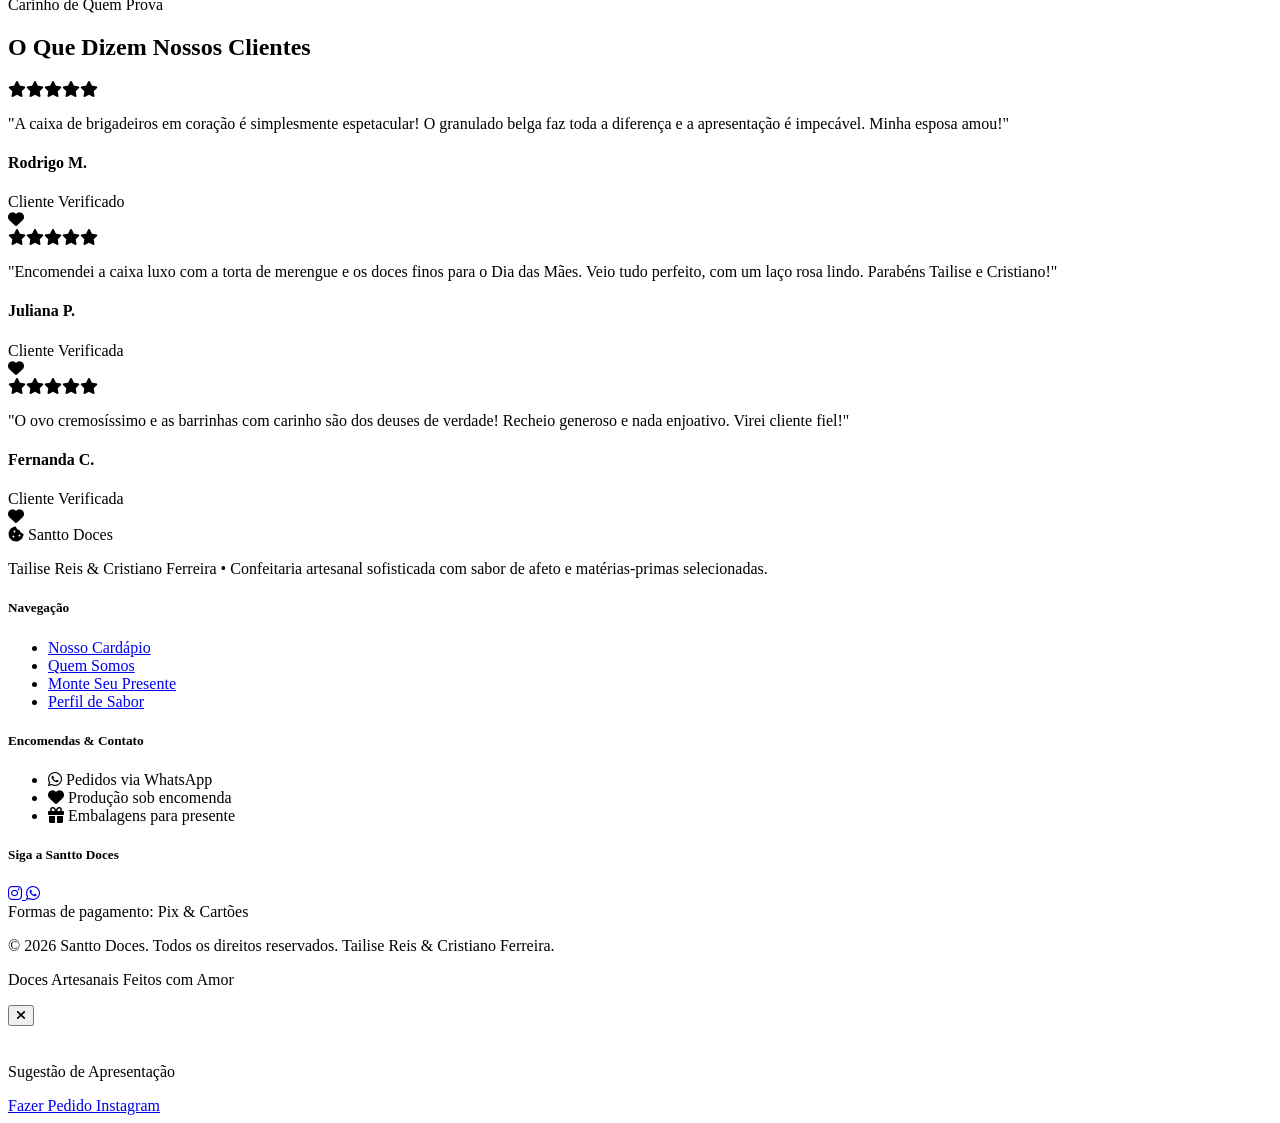
==== commit d48e03ab: "Update index.html" ====
--- a/index.html
+++ b/index.html
@@ -143,7 +143,7 @@
           </div>
 
           <h1 class="font-serif text-4xl sm:text-6xl font-bold tracking-tight text-santto-900 leading-tight">
-            Um toque de carinho e <br>
+          
             <span class="font-script text-5xl sm:text-7xl text-dourado block -mt-2 font-normal">Sabor Celestial</span>
           </h1>
 
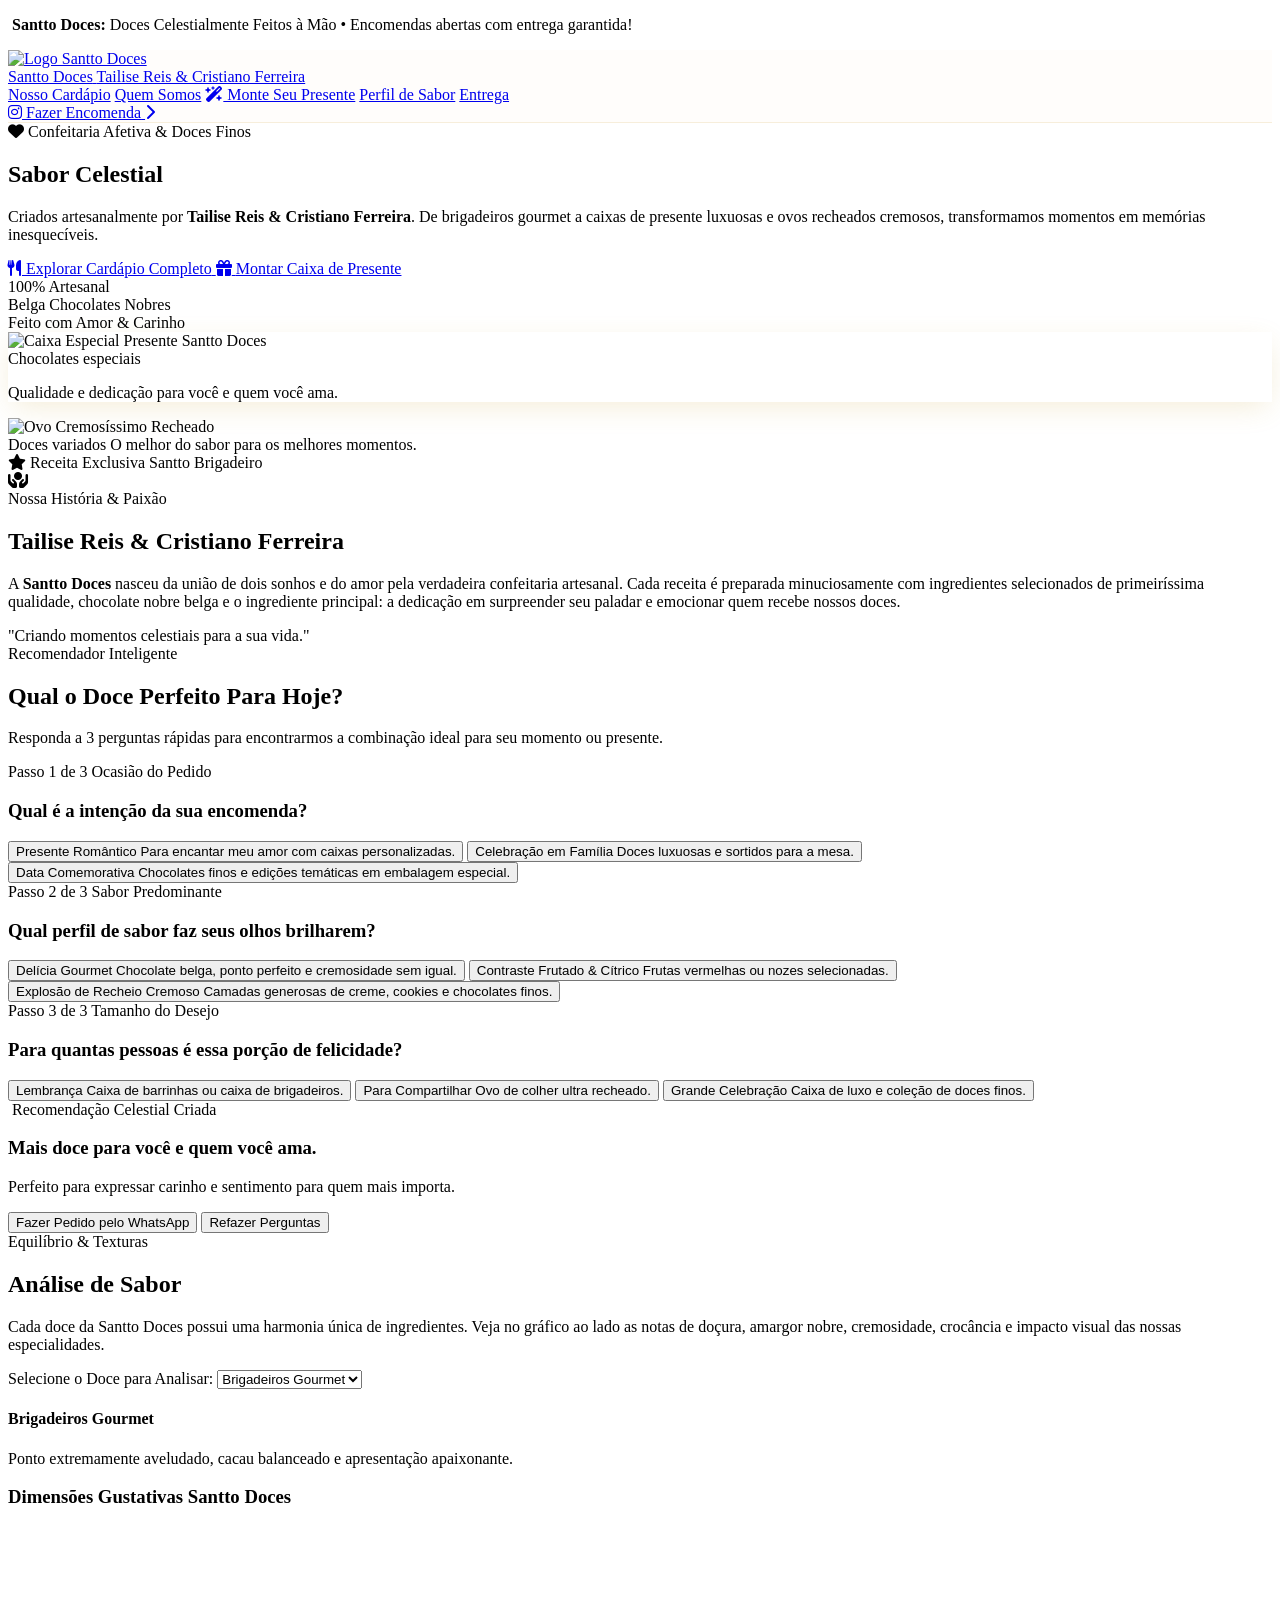
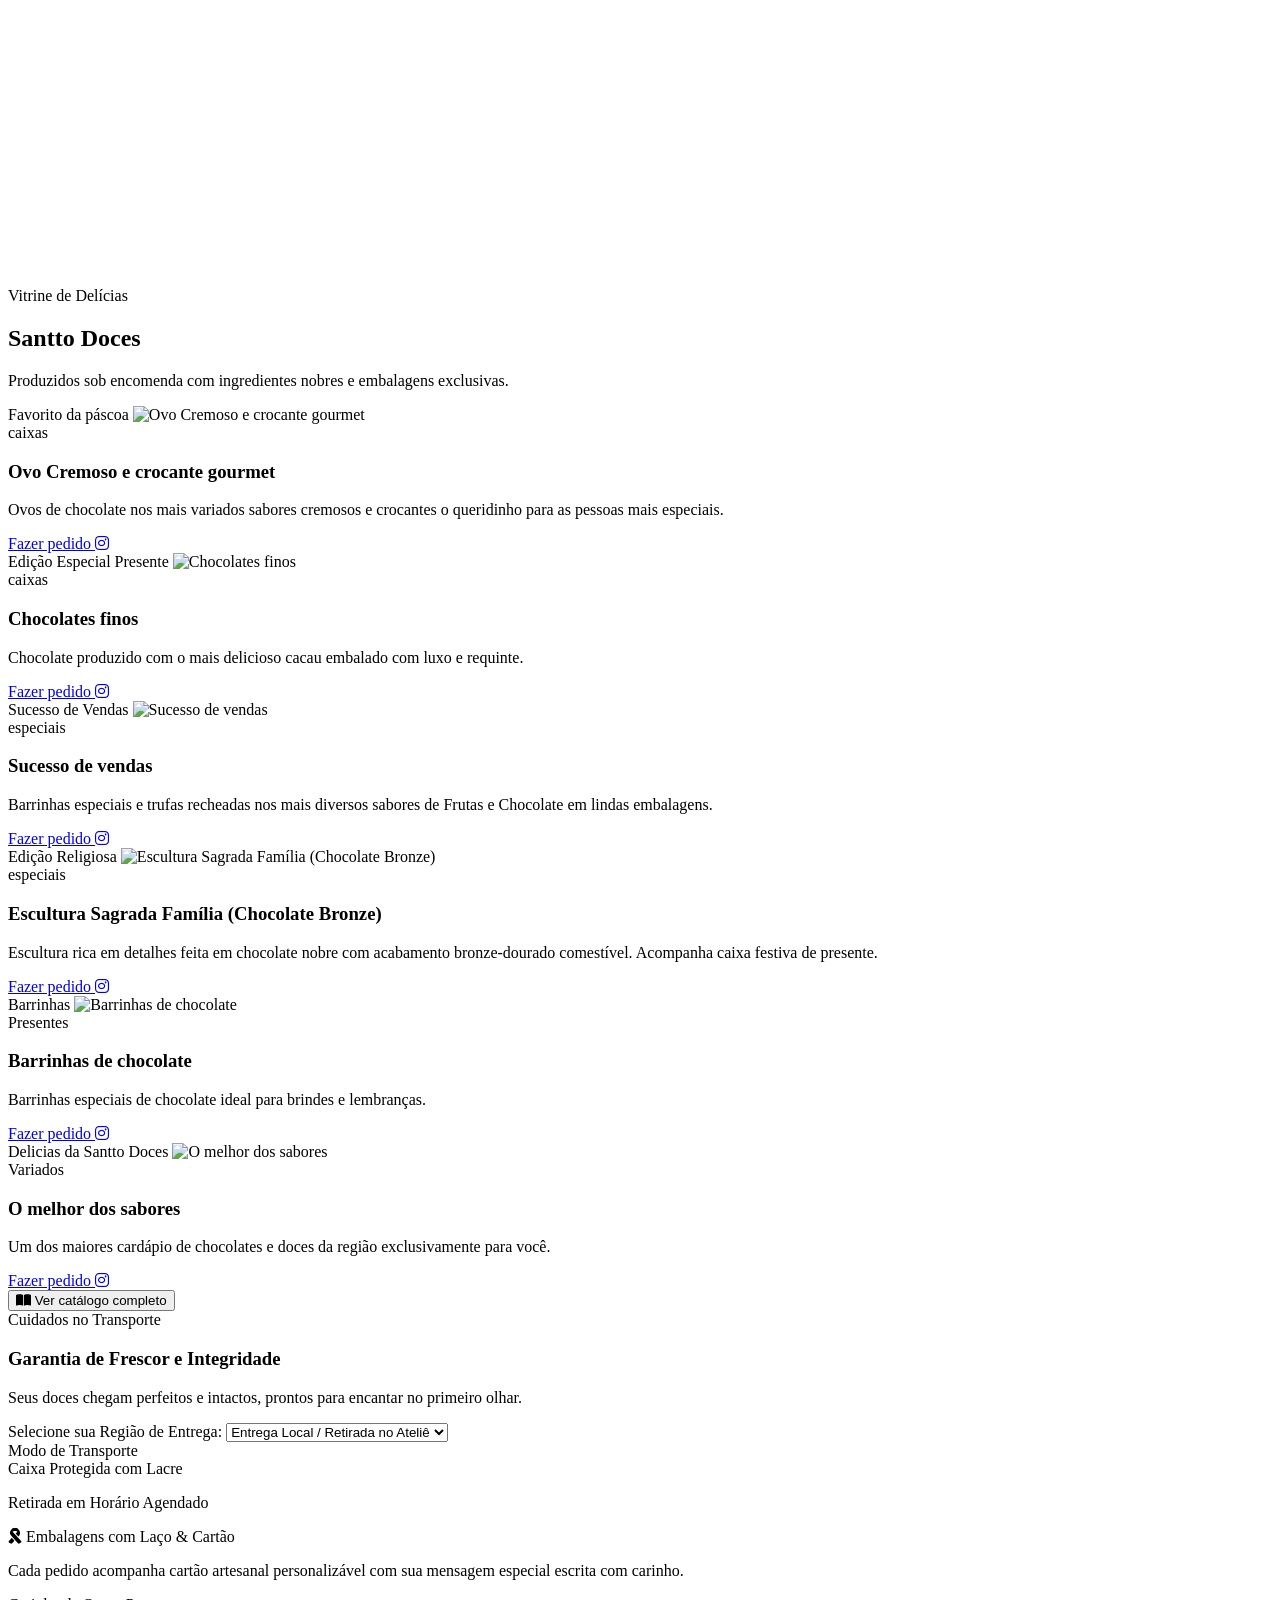
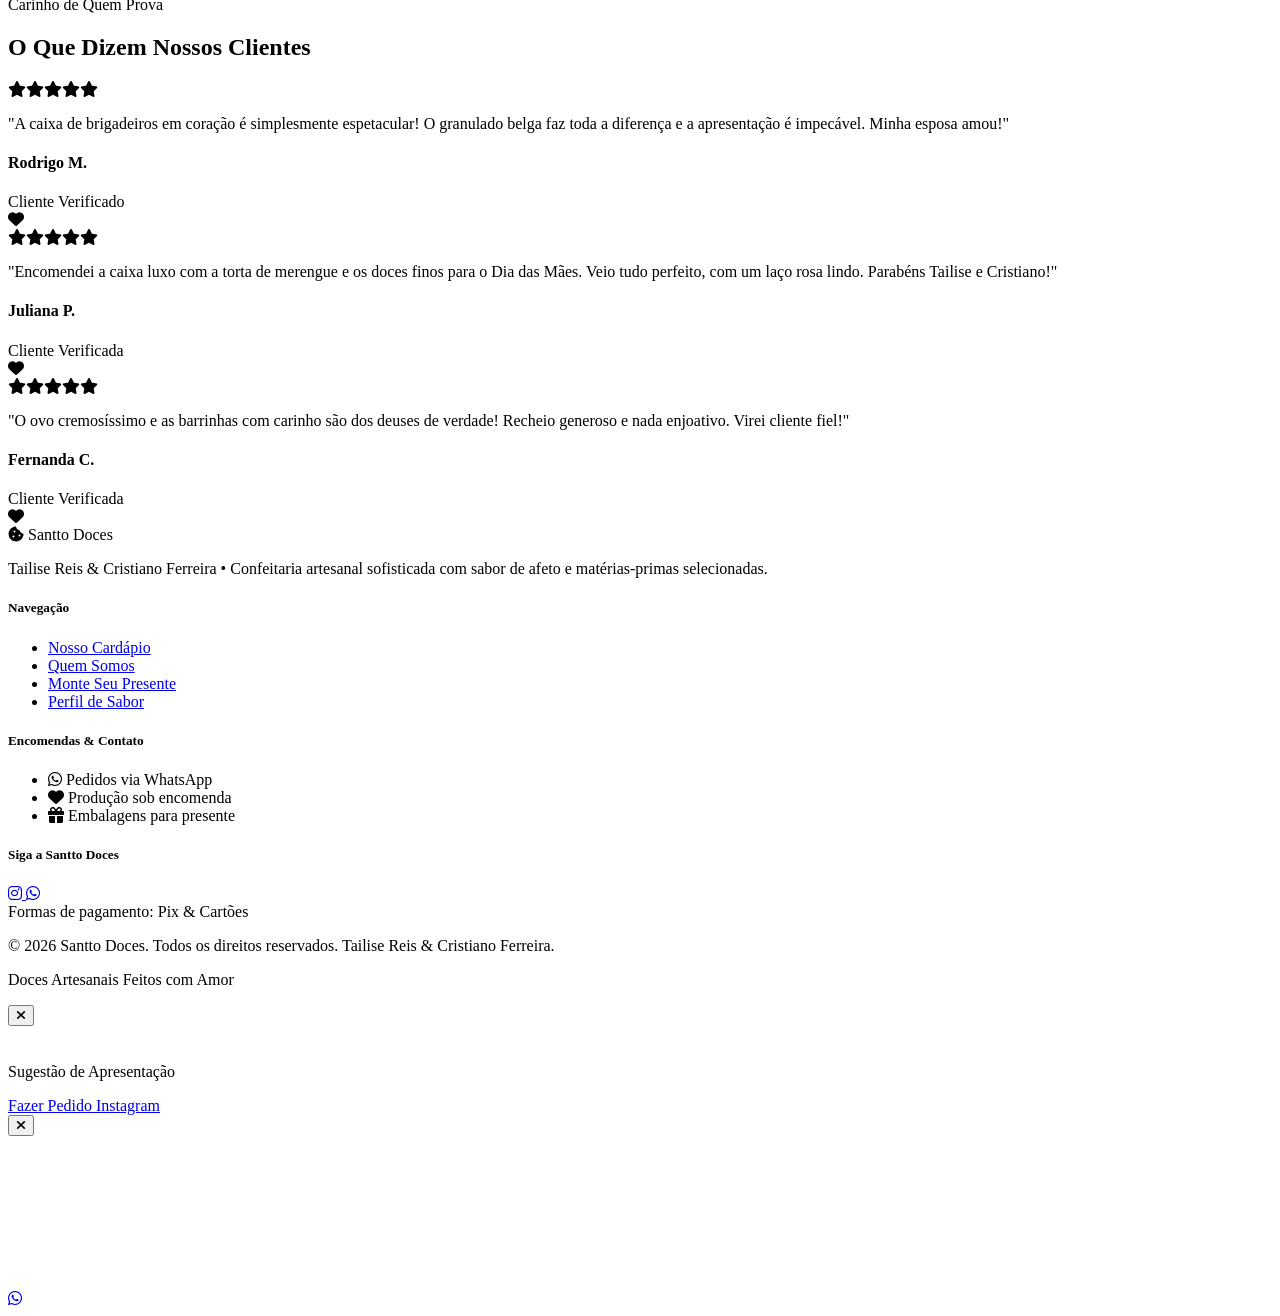
==== commit ac019701: "Update index.html" ====
--- a/index.html
+++ b/index.html
@@ -377,20 +377,17 @@
           <h2 class="font-serif text-3xl sm:text-5xl font-bold text-santto-900 mt-2">Santto Doces</h2>
           <p class="text-santto-700 text-sm mt-2 max-w-xl">Produzidos sob encomenda com ingredientes nobres e embalagens exclusivas.</p>
         </div>
-        
-        <div class="flex flex-col sm:flex-row gap-3">
-          <div class="relative">
-            <input type="text" id="catalog-search" oninput="filterCatalog()" placeholder="Buscar por sabor ou produto..." class="bg-white border border-santto-200 text-santto-900 text-xs rounded-full px-4 py-2.5 pl-9 w-full sm:w-60 focus:border-dourado focus:outline-none shadow-sm">
-            <i class="fa-solid fa-magnifying-glass absolute left-3 top-3 text-santto-400 text-xs"></i>
-          </div>
-          
-
-
-          
-        </div>
       </div>
 
       <div id="products-grid" class="grid grid-cols-1 sm:grid-cols-2 lg:grid-cols-3 gap-8">
+      </div>
+
+      <!-- Botão "Ver catálogo completo" adicionado após o grid -->
+      <div class="mt-12 text-center">
+        <button onclick="openCatalogModal()" class="inline-flex items-center gap-3 bg-gradient-to-r from-santto-800 to-santto-900 text-dourado-light font-bold text-sm px-10 py-4 rounded-full hover:shadow-xl hover:from-santto-900 hover:to-santto-950 transition duration-300 uppercase tracking-wider">
+          <i class="fa-solid fa-book-open text-base"></i>
+          <span>Ver catálogo completo</span>
+        </button>
       </div>
     </div>
   </section>
@@ -584,6 +581,25 @@
           Instagram
         </a>
       </div>
+    </div>
+  </div>
+
+  <!-- Modal do Catálogo PDF -->
+  <div id="catalog-modal" class="fixed inset-0 z-50 flex items-center justify-center p-4 bg-santto-950/70 backdrop-blur-md hidden">
+    <div class="bg-white border border-santto-200 rounded-3xl w-full max-w-5xl h-[85vh] p-4 relative shadow-2xl flex flex-col">
+      <button onclick="closeCatalogModal()" class="absolute top-4 right-4 text-santto-400 hover:text-santto-900 p-2 z-10 bg-white/90 rounded-full shadow">
+        <i class="fa-solid fa-xmark text-xl"></i>
+      </button>
+
+      <!-- Conteúdo do PDF em iframe -->
+      <div class="flex-1 w-full rounded-2xl overflow-hidden border border-santto-200 mt-10">
+        <iframe src="https://crisdoces-self.vercel.app/Cat%C3%A1logo%20Santto%20Doces%20at%C3%A9%20Dezembro%2026.pdf" class="w-full h-full" frameborder="0"></iframe>
+      </div>
+
+      <!-- Ícone flutuante do WhatsApp no canto inferior direito dentro do modal -->
+      <a href="https://wa.me/555499699963?text=Gostaria%20de%20fazer%20um%20pedido" target="_blank" class="absolute bottom-6 right-6 w-14 h-14 bg-emerald-500 hover:bg-emerald-600 text-white rounded-full flex items-center justify-center shadow-2xl transition duration-300 z-20" title="Fazer pedido pelo WhatsApp">
+        <i class="fa-brands fa-whatsapp text-3xl"></i>
+      </a>
     </div>
   </div>
 
@@ -691,19 +707,17 @@
 
     function renderCatalog() {
       const container = document.getElementById('products-grid');
-      const searchTerm = document.getElementById('catalog-search').value.toLowerCase();
-
+      // Barra de busca removida, então não filtramos mais por texto
       const filtered = products.filter(p => {
         const matchesCategory = currentCategory === 'todos' || p.category === currentCategory;
-        const matchesSearch = p.title.toLowerCase().includes(searchTerm) || p.desc.toLowerCase().includes(searchTerm);
-        return matchesCategory && matchesSearch;
+        return matchesCategory;
       });
 
       if (filtered.length === 0) {
         container.innerHTML = `
           <div class="col-span-full text-center py-12 text-santto-500">
             <i class="fa-solid fa-cookie-bite text-3xl mb-3 block text-santto-300"></i>
-            Nenhum doce encontrado com essa busca. Tente buscar por "brigadeiro", "torta" ou "caixa".
+            Nenhum doce encontrado nessa categoria.
           </div>
         `;
         return;
@@ -747,10 +761,6 @@
       renderCatalog();
     }
 
-    function filterCatalog() {
-      renderCatalog();
-    }
-
     function openProductModal(id) {
       const p = products.find(item => item.id === id);
       if (!p) return;
@@ -767,6 +777,15 @@
 
     function closeProductModal() {
       document.getElementById('product-modal').classList.add('hidden');
+    }
+
+    // Funções para o modal do catálogo PDF
+    function openCatalogModal() {
+      document.getElementById('catalog-modal').classList.remove('hidden');
+    }
+
+    function closeCatalogModal() {
+      document.getElementById('catalog-modal').classList.add('hidden');
     }
 
     function initSensoryRadarChart() {
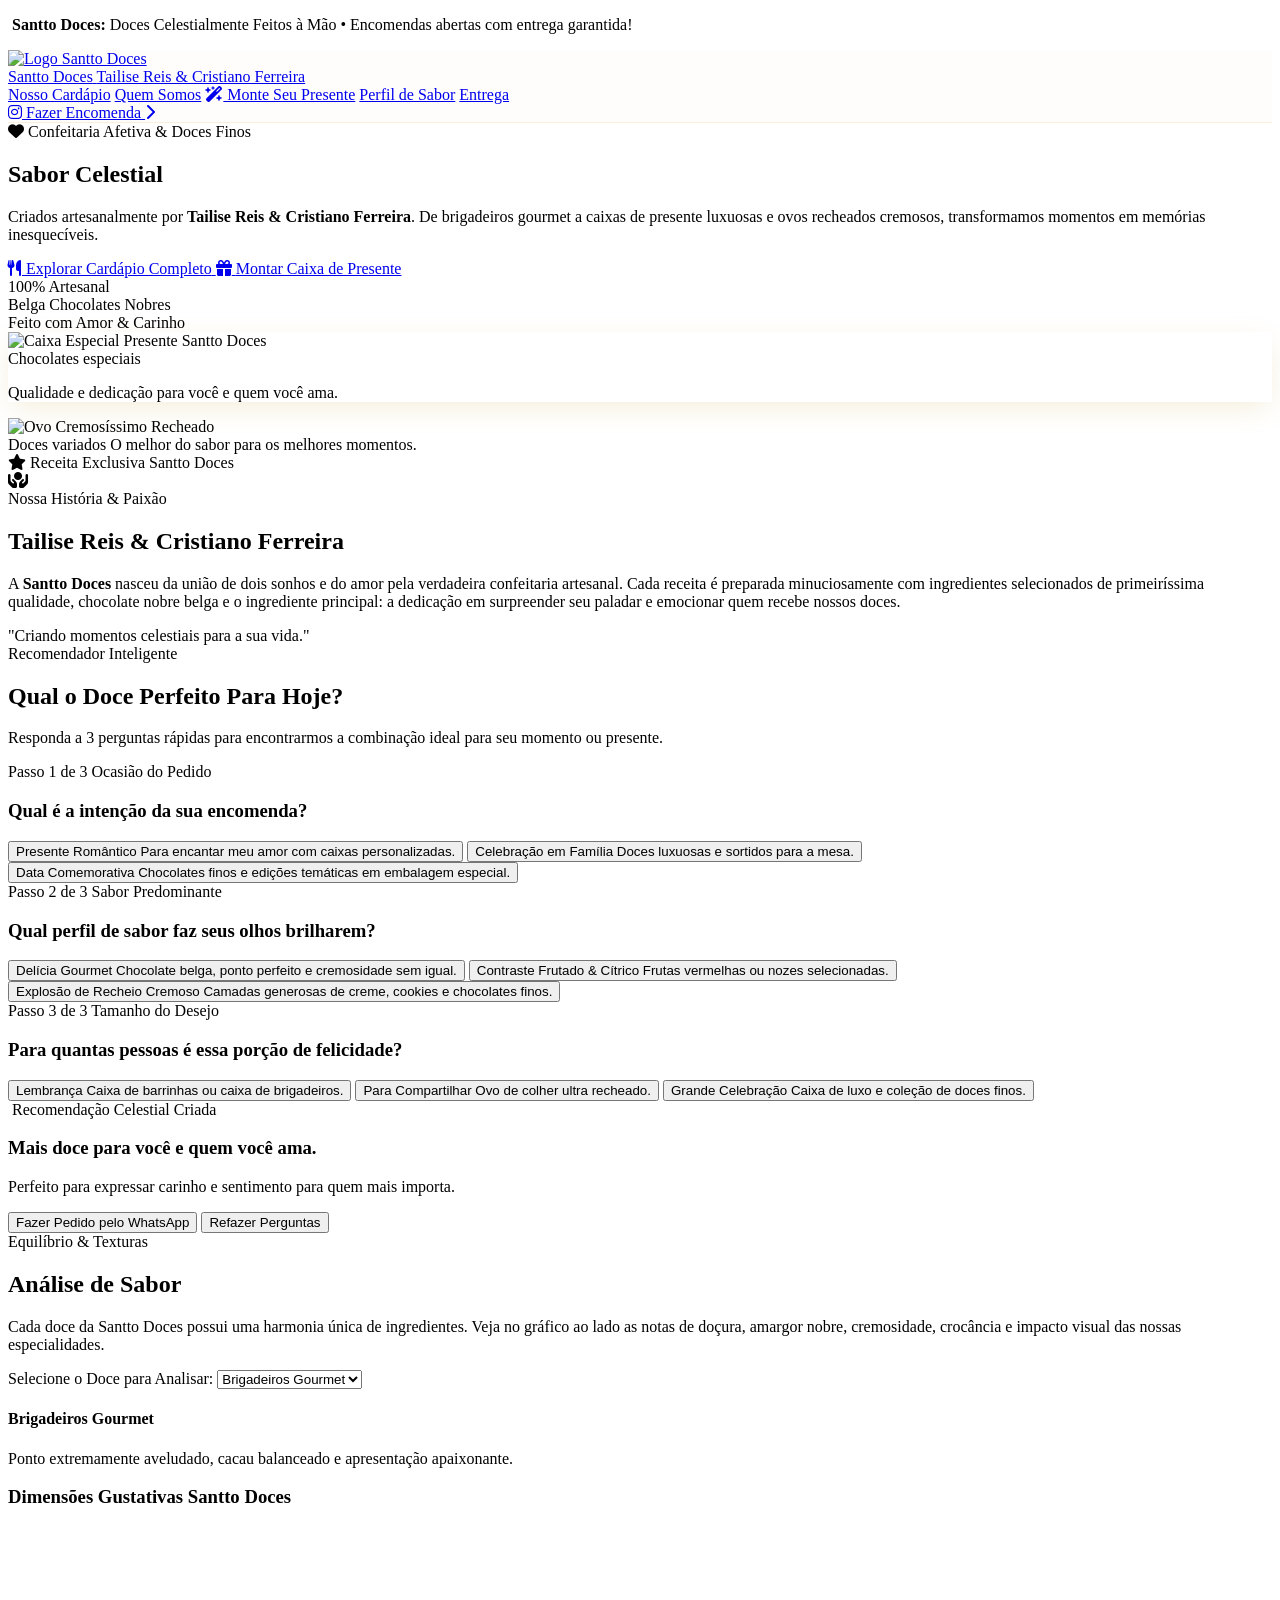
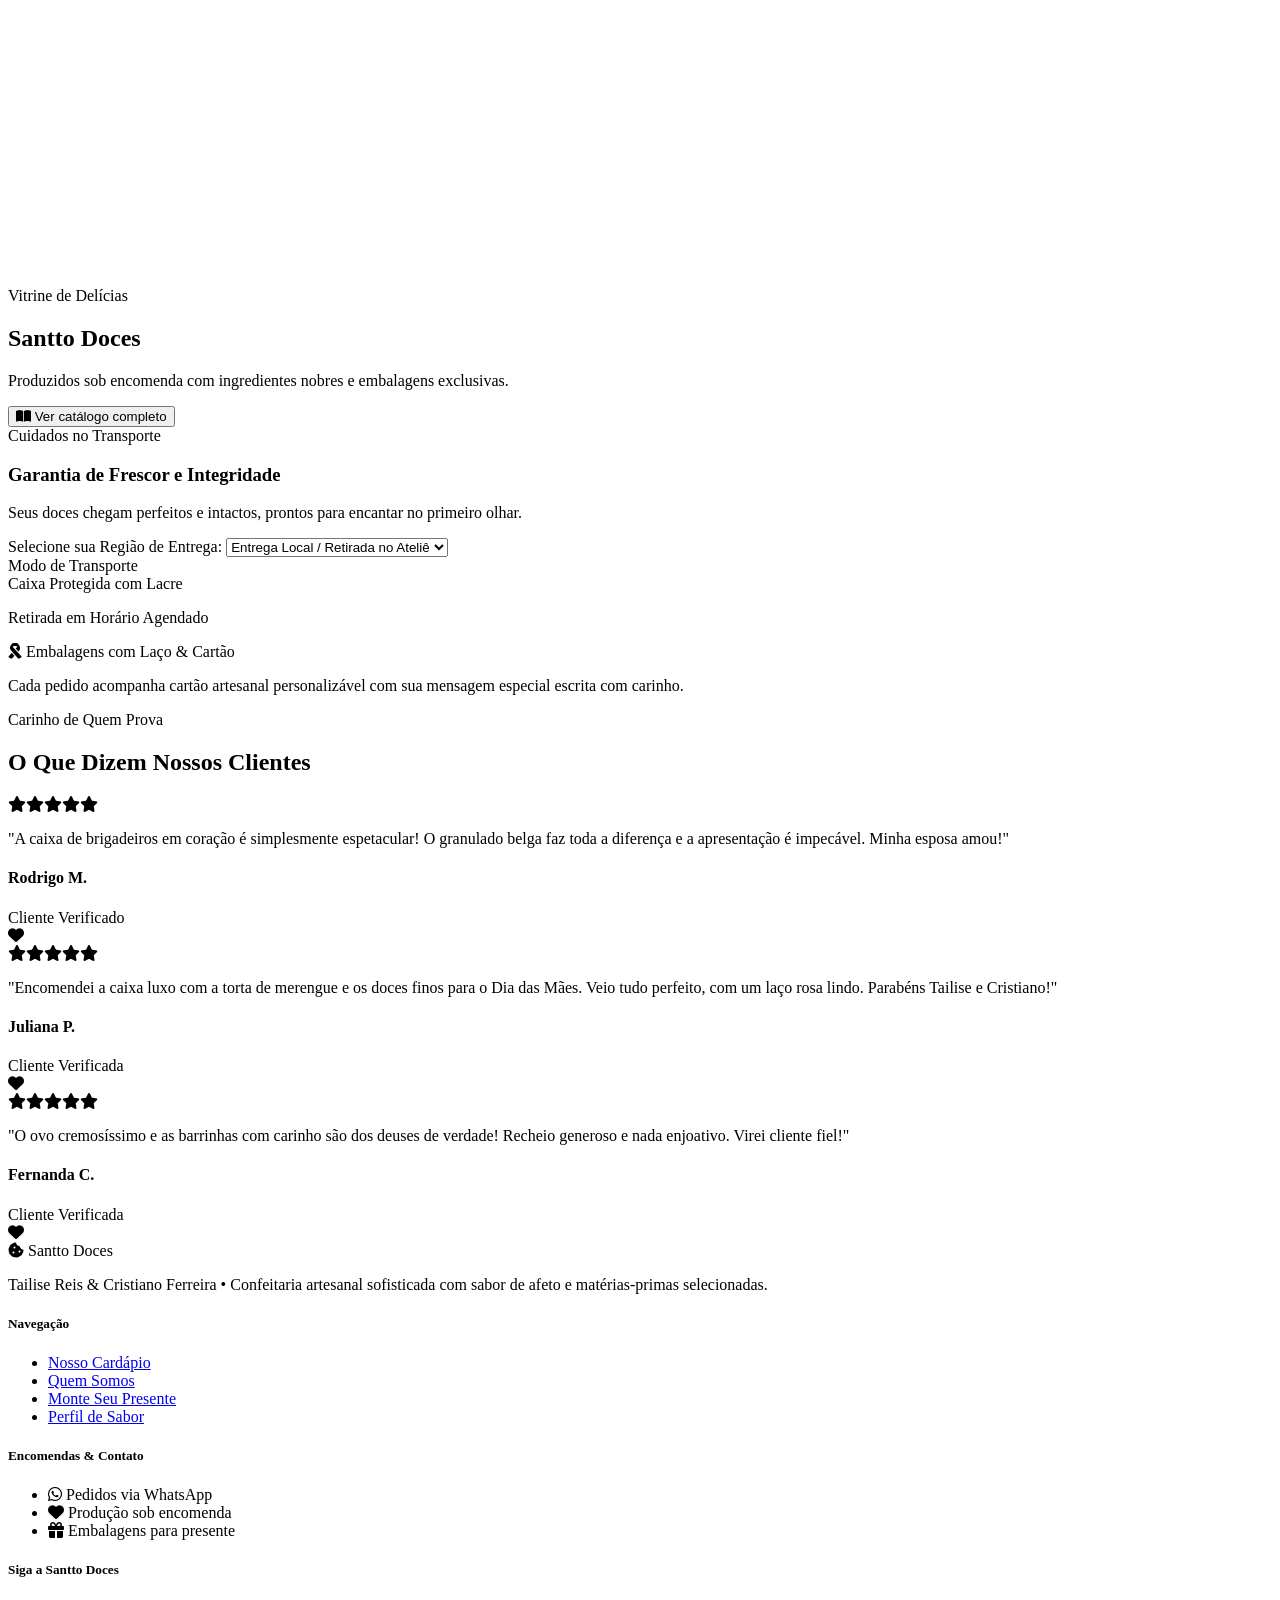
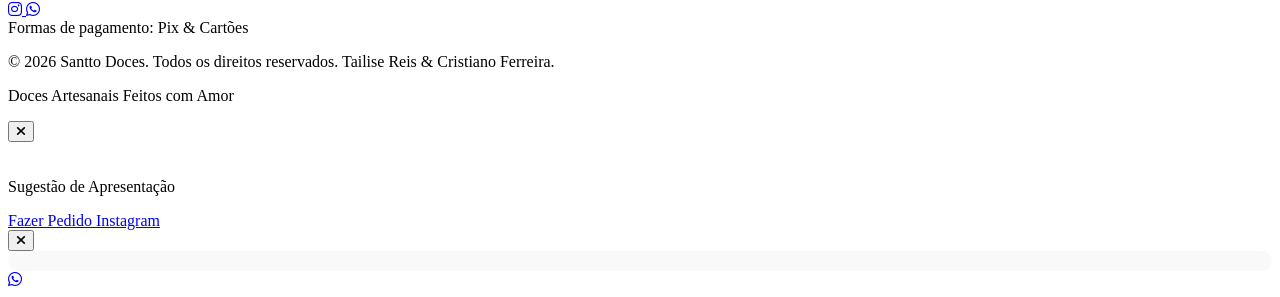
==== commit 40d49e11: "Update index.html" ====
--- a/index.html
+++ b/index.html
@@ -13,6 +13,8 @@
 
   <script src="https://cdn.tailwindcss.com"></script>
   <script src="https://cdn.jsdelivr.net/npm/chart.js"></script>
+  <!-- PDF.js -->
+  <script src="https://cdnjs.cloudflare.com/ajax/libs/pdf.js/3.11.174/pdf.min.js"></script>
 
   <script>
     tailwind.config = {
@@ -86,6 +88,22 @@
         height: 360px;
       }
     }
+    /* Estilo para o container do PDF */
+    #pdf-container {
+      overflow-y: auto;
+      height: 100%;
+      display: flex;
+      flex-direction: column;
+      align-items: center;
+      padding: 10px;
+      background: #f9f9f9;
+      border-radius: 16px;
+    }
+    #pdf-container canvas {
+      margin-bottom: 10px;
+      box-shadow: 0 4px 12px rgba(0,0,0,0.1);
+      border-radius: 8px;
+    }
   </style>
 </head>
 <body class="bg-santto-50 text-santto-900 font-sans antialiased selection:bg-dourado-light selection:text-santto-950">
@@ -201,7 +219,7 @@
             <div class="absolute -top-6 -right-4 bg-santto-900 text-white p-3 rounded-2xl shadow-xl hidden sm:block text-center">
               <i class="fa-solid fa-star text-dourado text-sm mb-1"></i>
               <span class="block text-[10px] font-bold uppercase tracking-wider text-dourado-light">Receita Exclusiva</span>
-              <span class="text-xs font-serif italic">Santto Brigadeiro</span>
+              <span class="text-xs font-serif italic">Santto Doces</span>
             </div>
 
           </div>
@@ -584,19 +602,19 @@
     </div>
   </div>
 
-  <!-- Modal do Catálogo PDF -->
+  <!-- Modal do Catálogo com PDF.js (sem iframe, sem botão azul) -->
   <div id="catalog-modal" class="fixed inset-0 z-50 flex items-center justify-center p-4 bg-santto-950/70 backdrop-blur-md hidden">
     <div class="bg-white border border-santto-200 rounded-3xl w-full max-w-5xl h-[85vh] p-4 relative shadow-2xl flex flex-col">
       <button onclick="closeCatalogModal()" class="absolute top-4 right-4 text-santto-400 hover:text-santto-900 p-2 z-10 bg-white/90 rounded-full shadow">
         <i class="fa-solid fa-xmark text-xl"></i>
       </button>
 
-      <!-- Conteúdo do PDF em iframe -->
-      <div class="flex-1 w-full rounded-2xl overflow-hidden border border-santto-200 mt-10">
-        <iframe src="https://crisdoces-self.vercel.app/Cat%C3%A1logo%20Santto%20Doces%20at%C3%A9%20Dezembro%2026.pdf" class="w-full h-full" frameborder="0"></iframe>
-      </div>
-
-      <!-- Ícone flutuante do WhatsApp no canto inferior direito dentro do modal -->
+      <!-- Container onde o PDF será renderizado -->
+      <div id="pdf-container" class="flex-1 w-full rounded-2xl border border-santto-200 mt-10 overflow-y-auto">
+        <!-- As páginas serão inseridas aqui via JavaScript -->
+      </div>
+
+      <!-- Ícone flutuante do WhatsApp -->
       <a href="https://wa.me/555499699963?text=Gostaria%20de%20fazer%20um%20pedido" target="_blank" class="absolute bottom-6 right-6 w-14 h-14 bg-emerald-500 hover:bg-emerald-600 text-white rounded-full flex items-center justify-center shadow-2xl transition duration-300 z-20" title="Fazer pedido pelo WhatsApp">
         <i class="fa-brands fa-whatsapp text-3xl"></i>
       </a>
@@ -604,6 +622,9 @@
   </div>
 
   <script>
+    // Configuração do PDF.js
+    pdfjsLib.GlobalWorkerOptions.workerSrc = 'https://cdnjs.cloudflare.com/ajax/libs/pdf.js/3.11.174/pdf.worker.min.js';
+
     // Dados dos produtos (sem preço, pois valores foram removidos da exibição)
     const products = [
       {
@@ -699,6 +720,7 @@
     // URL base do WhatsApp com mensagem padrão
     const WHATSAPP_URL = 'https://wa.me/555499699963?text=Gostaria%20de%20fazer%20um%20pedido';
     const INSTAGRAM_URL = 'https://www.instagram.com/santtodoces?igsi=Z2Z2ZG1lMWlkeXc1';
+    const CATALOG_PDF_URL = 'https://crisdoces-self.vercel.app/Cat%C3%A1logo%20Santto%20Doces%20at%C3%A9%20Dezembro%2026.pdf';
 
     document.addEventListener('DOMContentLoaded', () => {
       renderCatalog();
@@ -779,13 +801,42 @@
       document.getElementById('product-modal').classList.add('hidden');
     }
 
-    // Funções para o modal do catálogo PDF
+    // Funções para o modal do catálogo PDF com PDF.js
     function openCatalogModal() {
       document.getElementById('catalog-modal').classList.remove('hidden');
+      loadPdfInContainer();
     }
 
     function closeCatalogModal() {
       document.getElementById('catalog-modal').classList.add('hidden');
+      document.getElementById('pdf-container').innerHTML = ''; // limpa para liberar memória
+    }
+
+    async function loadPdfInContainer() {
+      const container = document.getElementById('pdf-container');
+      container.innerHTML = '<p class="text-center text-santto-500 p-8">Carregando catálogo...</p>';
+
+      try {
+        const loadingTask = pdfjsLib.getDocument(CATALOG_PDF_URL);
+        const pdf = await loadingTask.promise;
+        const totalPages = pdf.numPages;
+        container.innerHTML = ''; // limpa a mensagem
+
+        for (let pageNum = 1; pageNum <= totalPages; pageNum++) {
+          const page = await pdf.getPage(pageNum);
+          const viewport = page.getViewport({ scale: 1.2 }); // Ajuste de escala conforme necessário
+          const canvas = document.createElement('canvas');
+          const context = canvas.getContext('2d');
+          canvas.width = viewport.width;
+          canvas.height = viewport.height;
+          canvas.className = 'shadow-md rounded-lg';
+          await page.render({ canvasContext: context, viewport: viewport }).promise;
+          container.appendChild(canvas);
+        }
+      } catch (error) {
+        console.error('Erro ao carregar PDF:', error);
+        container.innerHTML = '<p class="text-center text-rosa-dark p-8">Não foi possível carregar o catálogo. Tente novamente mais tarde.</p>';
+      }
     }
 
     function initSensoryRadarChart() {
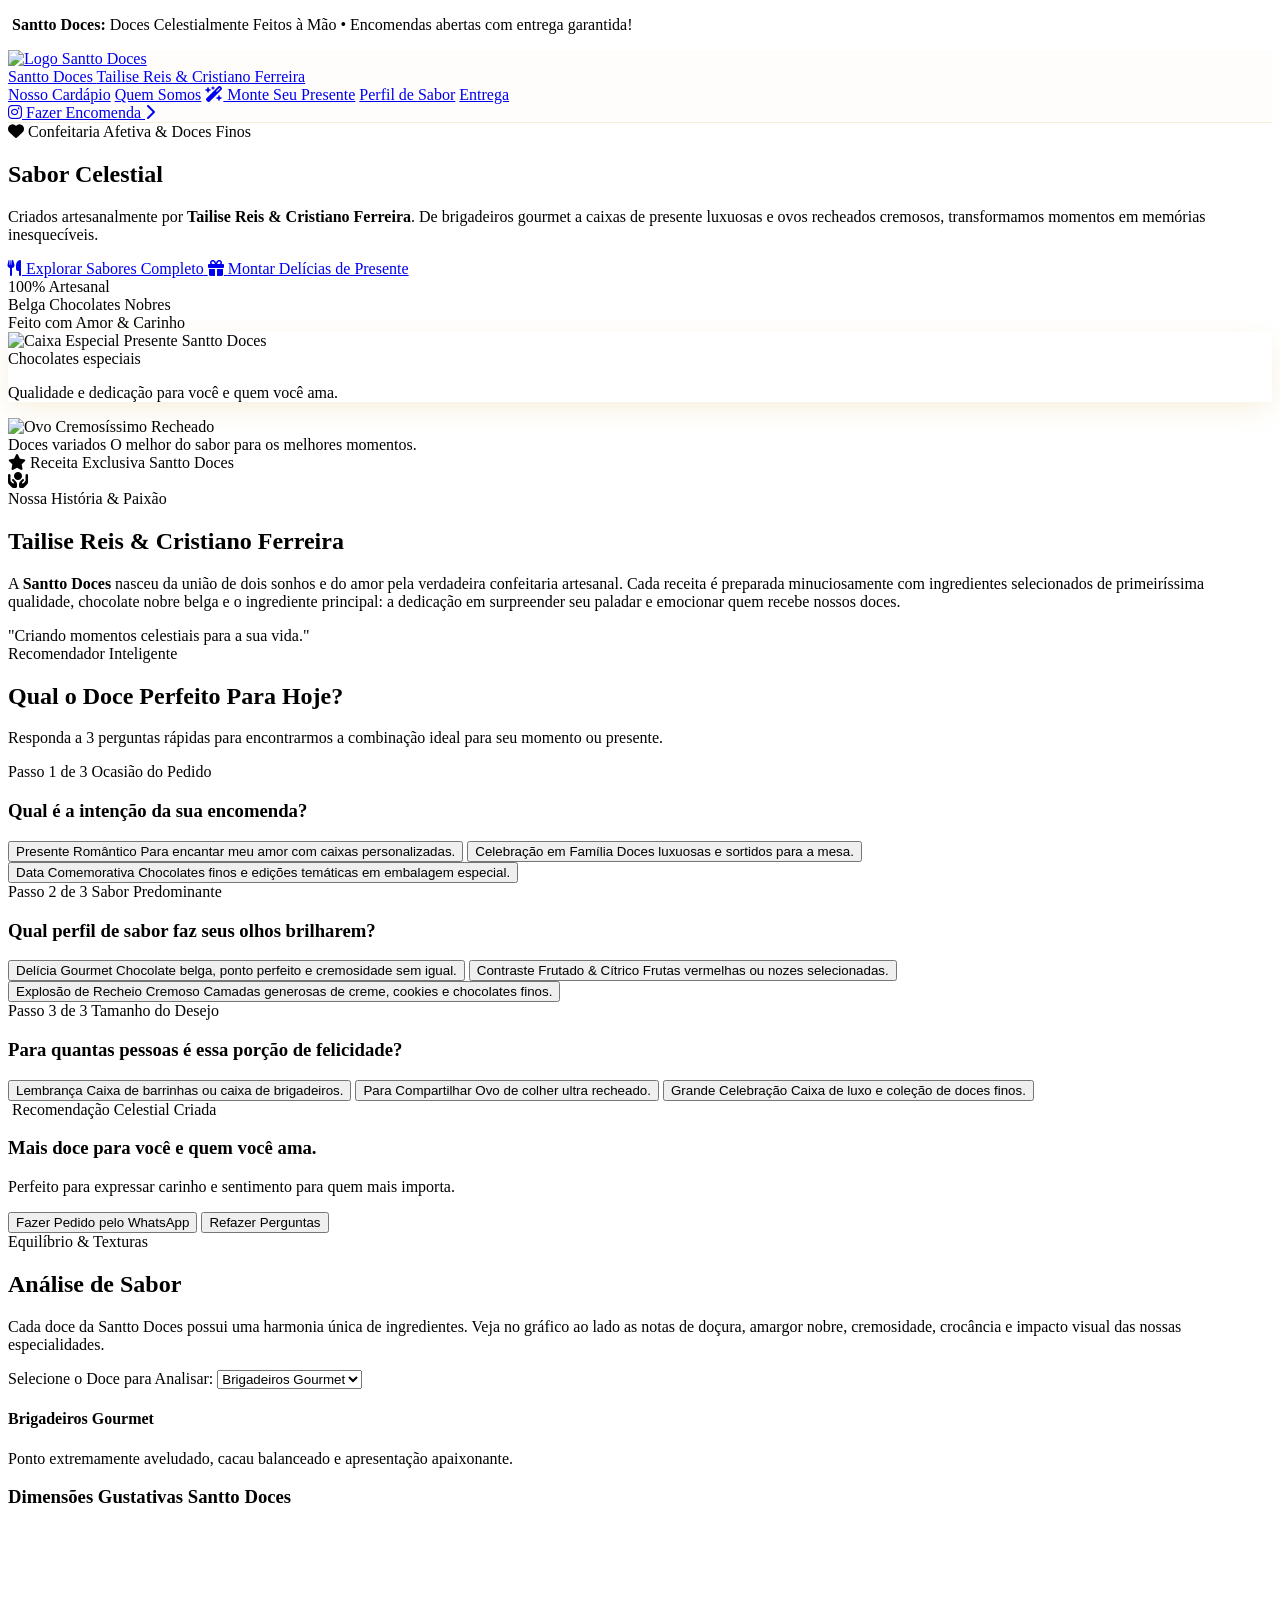
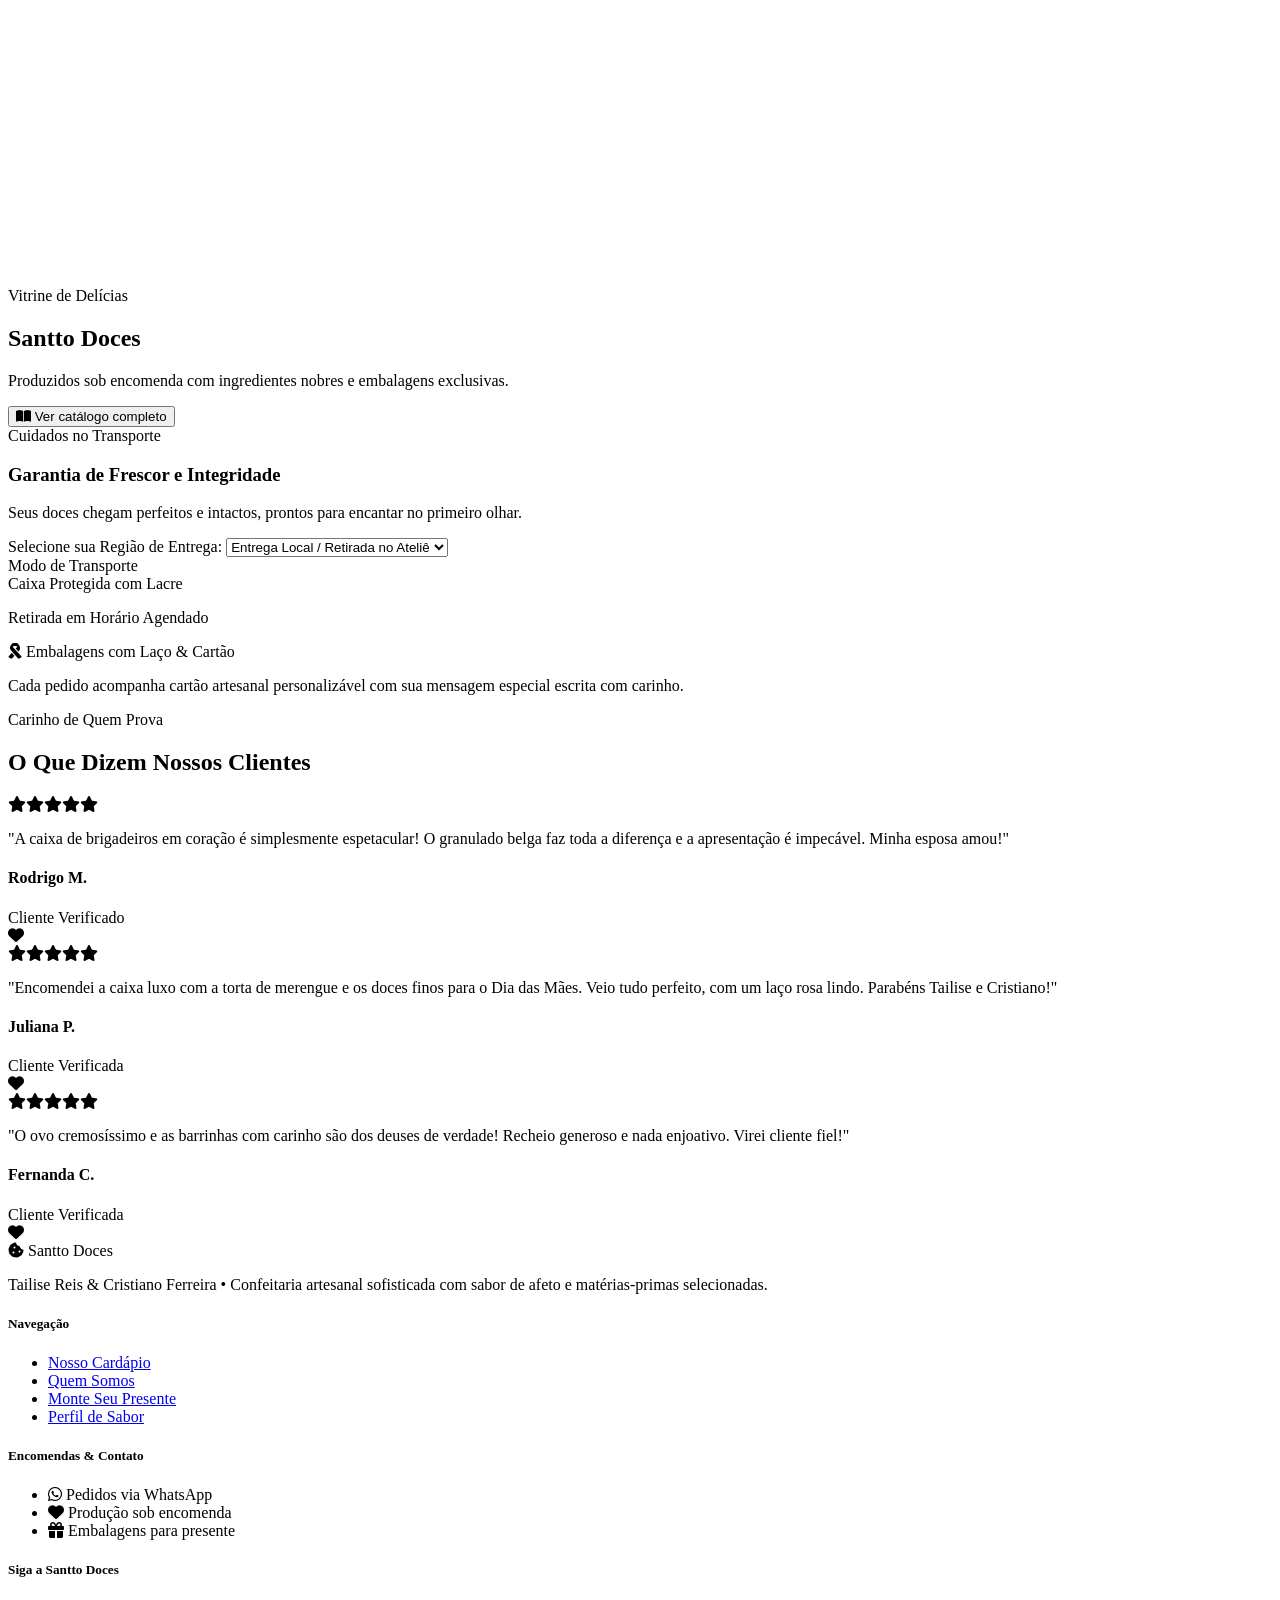
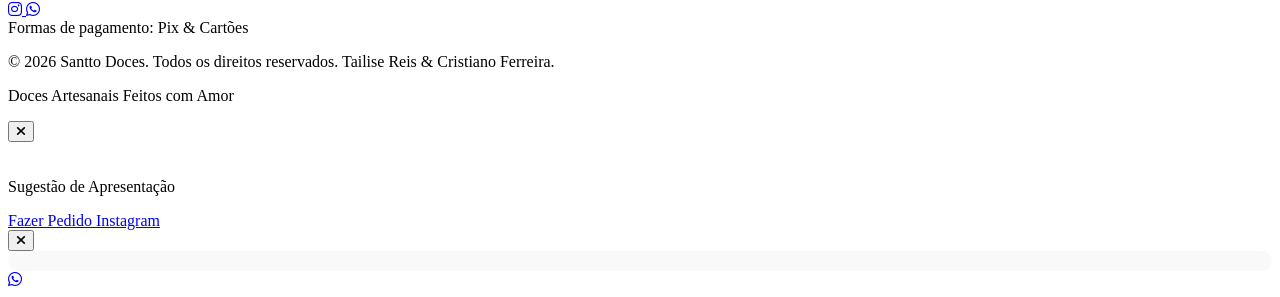
==== commit fae6e69b: "Update index.html" ====
--- a/index.html
+++ b/index.html
@@ -103,6 +103,9 @@
       margin-bottom: 10px;
       box-shadow: 0 4px 12px rgba(0,0,0,0.1);
       border-radius: 8px;
+      /* Garantir que o canvas ocupe 100% da largura, mas sem distorção */
+      max-width: 100%;
+      height: auto;
     }
   </style>
 </head>
@@ -172,11 +175,11 @@
           <div class="flex flex-col sm:flex-row items-center justify-center lg:justify-start gap-4 pt-4">
             <a href="#cardapio" class="w-full sm:w-auto inline-flex items-center justify-center gap-3 bg-santto-900 text-dourado-light font-bold text-xs px-8 py-4 rounded-full hover:bg-santto-800 transition duration-300 shadow-xl tracking-wider uppercase">
               <i class="fa-solid fa-utensils"></i>
-              <span>Explorar Cardápio Completo</span>
+              <span>Explorar Sabores Completo</span>
             </a>
             <a href="#quiz" class="w-full sm:w-auto inline-flex items-center justify-center gap-3 bg-white border border-santto-200 hover:border-dourado text-santto-900 font-semibold text-xs px-8 py-4 rounded-full hover:bg-santto-100 transition duration-300 tracking-wider uppercase shadow-sm">
               <i class="fa-solid fa-gift text-dourado"></i>
-              <span>Montar Caixa de Presente</span>
+              <span>Montar Delícias de Presente</span>
             </a>
           </div>
 
@@ -812,6 +815,9 @@
       document.getElementById('pdf-container').innerHTML = ''; // limpa para liberar memória
     }
 
+    // ============================================================
+    // ⭐ FUNÇÃO ATUALIZADA – PDF OCUPA EXATAMENTE A LARGURA DO CONTAINER
+    // ============================================================
     async function loadPdfInContainer() {
       const container = document.getElementById('pdf-container');
       container.innerHTML = '<p class="text-center text-santto-500 p-8">Carregando catálogo...</p>';
@@ -822,14 +828,34 @@
         const totalPages = pdf.numPages;
         container.innerHTML = ''; // limpa a mensagem
 
+        // Obtém a largura útil do container (descontando o padding de 10px de cada lado)
+        const containerWidth = container.clientWidth - 20; // 20 = padding left + right
+
         for (let pageNum = 1; pageNum <= totalPages; pageNum++) {
           const page = await pdf.getPage(pageNum);
-          const viewport = page.getViewport({ scale: 1.2 }); // Ajuste de escala conforme necessário
+          // Viewport com escala 1 para obter proporções originais
+          const viewportOrig = page.getViewport({ scale: 1 });
+          const origWidth = viewportOrig.width;
+          const origHeight = viewportOrig.height;
+
+          // Calcula a escala para que a largura caiba exatamente no container
+          const scale = containerWidth / origWidth;
+
+          // Cria viewport com a escala calculada
+          const viewport = page.getViewport({ scale });
+
           const canvas = document.createElement('canvas');
           const context = canvas.getContext('2d');
           canvas.width = viewport.width;
           canvas.height = viewport.height;
+
+          // Estilos para ocupar 100% da largura sem distorção
+          canvas.style.display = 'block';
+          canvas.style.margin = '0 auto';
+          canvas.style.maxWidth = '100%';
+          canvas.style.height = 'auto';
           canvas.className = 'shadow-md rounded-lg';
+
           await page.render({ canvasContext: context, viewport: viewport }).promise;
           container.appendChild(canvas);
         }
